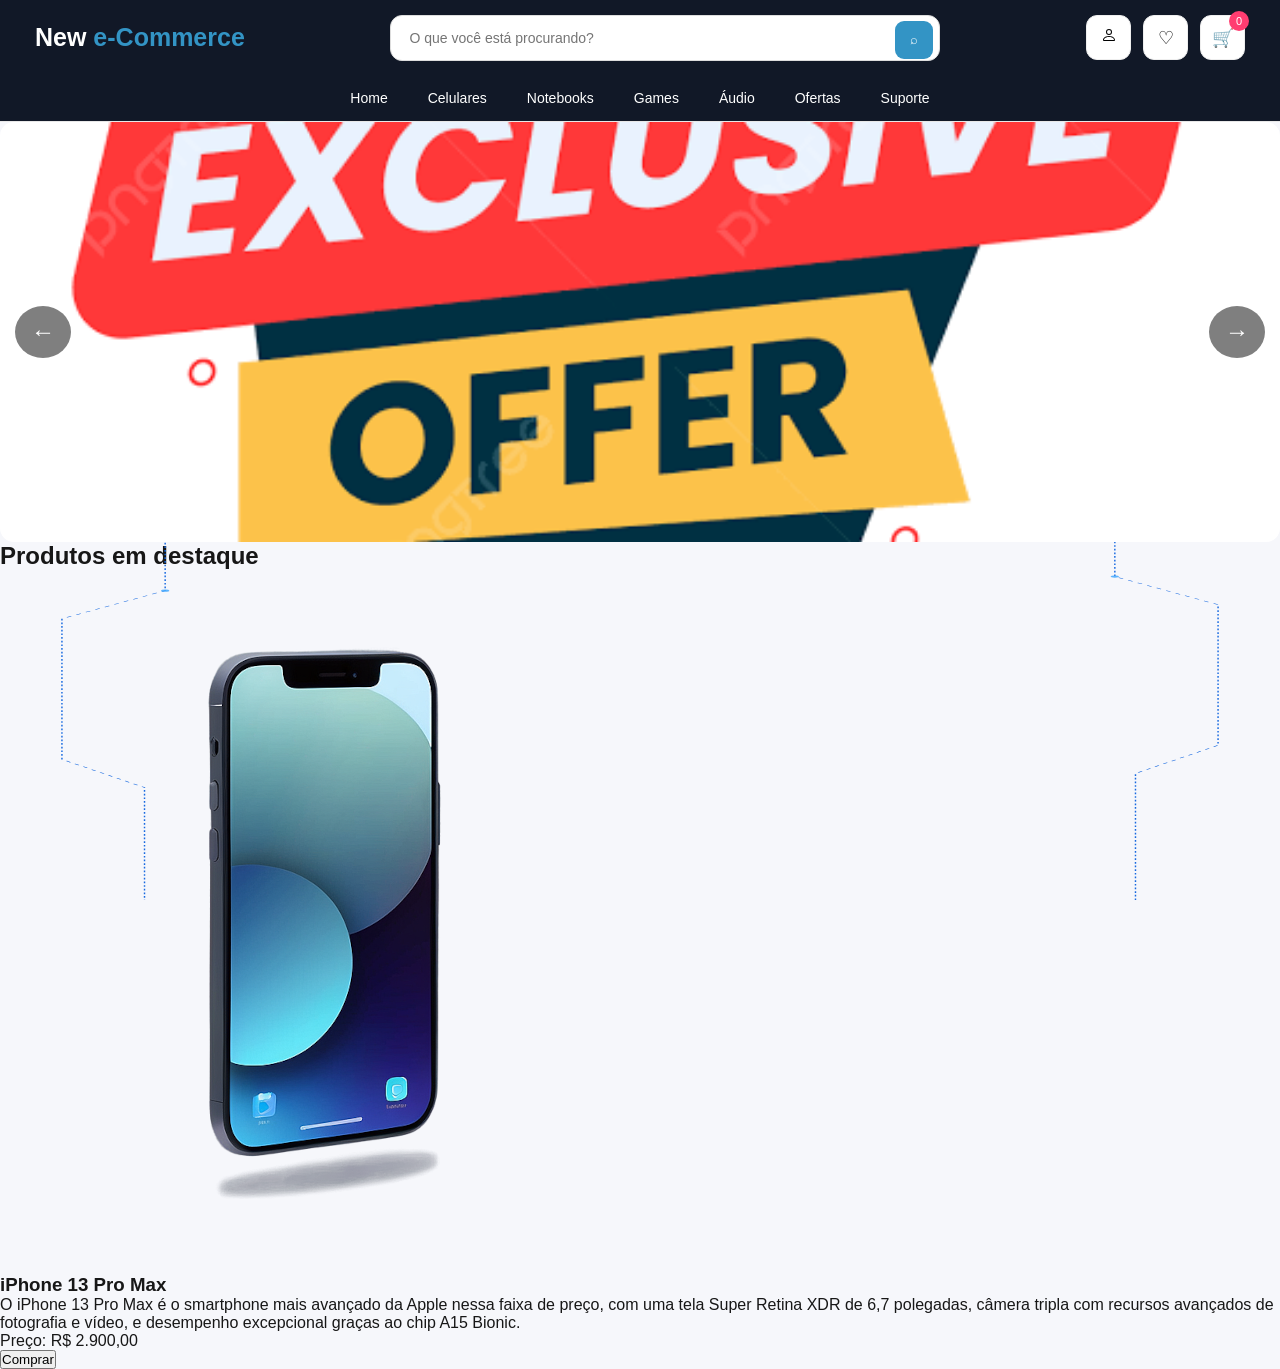
==== index.html @ 267a93d7 "Linhas do body" ====
<!DOCTYPE html>
<html lang="pt-BR">

<head>
    <meta charset="UTF-8">
    <meta name="viewport" content="width=device-width, initial-scale=1.0">
    <title>e-commerce</title>


    <link rel="stylesheet" href="css/navbar.css">

    <link rel="stylesheet" href="css/carrossel.css">

    <link rel="stylesheet" href="css/body.css">


    <!-- Favicon será adicionado aqui futuramente -->
</head>
  
  <!---->
<body data-theme="blue">
    <div class="trace-layer" aria-hidden="true">
        <svg viewBox="0 0 1240 3200" preserveAspectRatio="none">
            <path class="trace-path" d="M 60 0 L 60 420 L 140 500 L 140 900 L 40 980
            L 40 1500 L 160 1600 L 160 2100 L 60 2200 L 60 2700 L 140 2800 L 140 3200">
            </path>
            <path class="trace-path" d="M 1180 0 L 1180 300 L 1100 300 L 1100 850 L 1200 940
            L 1200 1450 L 1080 1550 L 1080 2050 L 1180 2150 L 1180 2650 L 1100 2750 L 1100 3200">
        </path>
        <circle class="trace-pad" cx="60" cy="420" r="4"></circle>
        <circle class="trace-pad" cx="140" cy="900" r="4"></circle>
        <circle class="trace-pad" cx="40" cy="1500" r="4"></circle>
        <circle class="trace-pad" cx="160" cy="2100" r="4"></circle>
        <circle class="trace-pad" cx="1180" cy="300" r="4"></circle>
        <circle class="trace-pad" cx="1100" cy="850" r="4"></circle>
        <circle class="trace-pad" cx="1200" cy="1450" r="4"></circle>
        <circle class="trace-pad" cx="1080" cy="2050" r="4"></circle>
        </svg>
    </div>
    <!--Cabeçalho-->
    <header>
        <div class="header">
            <!-- Logo -->
            <div class="logo">
                New <span>e-Commerce</span>
            </div>

            <!-- Barra de busca -->
            <div class="search">
                <input type="text" id="searchInput" placeholder="O que você está procurando?">
                <button id="btnSearch" onclick="searchProducts()">⌕</button>
            </div>

            <!-- Ações (Perfil, Favoritos, Carrinho) -->
            <div class="header-actions">
                <!-- Perfil -->
                <button class="icon-btn" id="btnAccount" onclick="openAccount()" title="My account">
                    <svg xmlns="http://www.w3.org/2000/svg" width="16" height="16" fill="currentColor"
                        class="bi bi-person" viewBox="0 0 16 16">
                        <path
                            d="M8 8a3 3 0 1 0 0-6 3 3 0 0 0 0 6m2-3a2 2 0 1 1-4 0 2 2 0 0 1 4 0m4 8c0 1-1 1-1 1H3s-1 0-1-1 1-4 6-4 6 3 6 4m-1-.004c-.001-.246-.154-.986-.832-1.664C11.516 10.68 10.289 10 8 10s-3.516.68-4.168 1.332c-.678.678-.83 1.418-.832 1.664z" />
                    </svg>
                </button>

                <!-- Favoritos -->
                <button class="icon-btn" id="btnFavorites" onclick="openFavorites()" title="Favorite">♡</button>

                <!-- Carrinho -->
                <button class="icon-btn" id="btnCart" onclick="openCart()" title="Cart">
                    🛒 <span class="cart-count" id="cartCount">0</span>
                </button>
            </div>
        </div>

        <!-- Navegação -->
        <nav class="primary">
            <ul id="Menu">
                <li>
                    <a href="#">Home</a>
                </li>
                <li>
                    <a href="#celulares">Celulares</a>
                </li>
                <li>
                    <a href="#notebooks">Notebooks</a>
                </li>
                <li>
                    <a href="#games">Games</a>
                </li>
                <li>
                    <a href="#audio">Áudio</a>
                </li>
                <li>
                    <a href="#ofertas">Ofertas</a>
                </li>
                <li>
                    <a href="#suporte">Suporte</a>
                </li>
            </ul>
        </nav>
    </header>

    <main>
        <!-- Carrossel de imagens -->
        <section id="carousel">
            <!-- Slide 1 (Sua imagem real) -->
            <article class="slide ativo">
                <img src="img/carrosel/banner_promocao.png" alt="Banner de promoção">
            </article>

            <!-- Slide 2 (Teste Vermelho) -->
            <article class="slide">
                <div style="width: 100%; height: 450px; background-color: #ff4757; display: flex; align-items: center; justify-content: center; color: white; font-size: 24px; font-weight: bold;">
                    PRODUTO 1 (VERMELHO)
                </div>
            </article>

            <!-- Slide 3 (Teste Azul) -->
            <article class="slide">
                <div style="width: 100%; height: 450px; background-color: #1e90ff; display: flex; align-items: center; justify-content: center; color: white; font-size: 24px; font-weight: bold;">
                    PRODUTO 2 (AZUL)
                </div>
            </article>

            <!-- Slide 4 (Teste Verde) -->
            <article class="slide">
                <div style="width: 100%; height: 450px; background-color: #2ed573; display: flex; align-items: center; justify-content: center; color: white; font-size: 24px; font-weight: bold;">
                    PRODUTO 3 (VERDE)
                </div>
            </article>

            <!-- Slide 5 (Teste Amarelo) -->
            <article class="slide">
                <div style="width: 100%; height: 450px; background-color: #ffa502; display: flex; align-items: center; justify-content: center; color: white; font-size: 24px; font-weight: bold;">
                    PRODUTO 4 (AMARELO)
                </div>
            </article>

            <!-- Slide 6 (Teste Roxo) -->
            <article class="slide">
                <div style="width: 100%; height: 450px; background-color: #3742fa; display: flex; align-items: center; justify-content: center; color: white; font-size: 24px; font-weight: bold;">
                    PRODUTO 5 (ROXO)
                </div>
            </article>

            <!-- Botões de navegação com IDs em inglês conforme o seu CSS -->
            <button id="btn-before">&#8592;</button>
            <button id="btn-after">&#8594;</button>
        </section>

        <!-- Seção de produtos em destaque -->
        <section>
            <h2>Produtos em destaque</h2>

            <article>
                <img src="img/iphone-13-max/iphone-13-pro-max-1920x700.png" alt="Imagem do iPhone 13 Pro Max">

                <h3>iPhone 13 Pro Max</h3>

                <p>O iPhone 13 Pro Max é o smartphone mais avançado da Apple nessa faixa de preço, com uma tela Super
                    Retina XDR de 6,7 polegadas, câmera tripla com recursos avançados de fotografia e vídeo, e
                    desempenho excepcional graças ao chip A15 Bionic.</p>

                <p>Preço: R$ 2.900,00</p>

                <button>Comprar</button>
            </article>
        </section>
    </main>

    <footer>
        <!-- Rodapé da página -->
    </footer>

    <!-- Conexão com o arquivo JavaScript -->
    <script src="js/carrossel.js"></script>
</body>

</html>
---- css/navbar.css ----
*{
    margin: 0;
    padding: 0;
    box-sizing: border-box;
    font-family: Arial, Helvetica, sans-serif;
}

body{
    background: #f6f7fb;
    color: #171717;
}

/* Header */

header{
    background: #111827;
    color: #ffffff;
    border-bottom: 1px solid #e8e8e8;
    position: sticky;
    top: 0;
    z-index: 1000;
}

/* Header Styles */

.header{
    max-width: 1250px;
    margin: auto;
    height: 75px;
    display: flex;
    align-items: center;
    justify-content: space-between;
    gap: 30px;
    padding: 0 20px;
}

.logo{
    font-size: 25px;
    font-weight: 800;
    color: white;
}

.logo span{
    color: #3394c5;
}

.search{
    flex: 1;
    max-width: 550px;
    position: relative;
}

.search input{
    width: 100%;
    padding: 14px 50px 14px 18px;
    border: 1px solid #ddd;
    border-radius: 12px;
    outline: none;
    font-size: 14px;
    transition: .3s;
}

.search input:focus{
    border-color: #3394c5;
    box-shadow: 0 0 0 3px rgba(108,53,255,.1);
}

.search button{
    position: absolute;
    right: 7px;
    top: 6px;
    border: none;
    background: #3394c5;
    color: white;
    width: 38px;
    height: 38px;
    border-radius: 9px;
    cursor: pointer;
    }

.header-actions{
    display: flex;
    gap: 12px;
}

.icon-btn{
    width: 45px;
    height: 45px;
    border: 1px solid #eeeeee;
    background: white;
    border-radius: 11px;
    cursor: pointer;
    font-size: 18px;
    position: relative;
    transition: .2s;
}

.icon-btn:hover{
    background: #f2efff;
}

.cart-count{
    position: absolute;
    top: -5px;
    right: -5px;
    background: #ff3d71;
    color: white;
    font-size: 11px;
    width: 20px;
    height: 20px;
    border-radius: 50%;
    display: flex;
    align-items: center;
    justify-content: center;

}

/* Navbar Styles */

.nav{
    background: #1f2937;
}


nav ul {
    max-width: 1300px;
    margin: auto;
    display: flex;
    justify-content: center;
    list-style: none;
    gap: 40px;
    padding: 14px;
}

li{
    display: list-item;
    unicode-bidi: isolate;
}

nav a{
    color: white;
    text-decoration: none;
    font-size: 14px;
    transition: 0.3s;
}
---- css/carrossel.css ----
/* Parte 1: O tamanho do espaço na tela */
#carousel {
  width: 100%;
  height: clamp(260px, 38vw, 420px);
  position: relative;
  overflow: hidden; /* Ajuste: impede que imagens/elementos passem do tamanho */
  border-radius: 14px;
}

/* Parte 2: A regra para esconder todos os slides */
.slide {
  display: none;
  width: 100%;  /* Ajuste: faz o slide ocupar toda a largura do carrossel */
  height: 100%; /* Ajuste: faz o slide ocupar toda a altura de 450px */
  
}

/* Parte 3: A regra para mostrar só o slide com a classe ativo */
.slide.ativo {
  display: block;
}

/* Parte 4: O tamanho e ajuste da imagem */
.slide img {
  width: 100%;
  height: 100%;
  object-fit: cover;
}

/* 1 definicoes dos botoes */
#btn-before, 
#btn-after {
  position: absolute;
  top: 50%;
  transform: translateY(-50%);
  background-color: rgba(0, 0, 0, 0.5);
  color: white;
  border: none;
  font-size: 24px;
  padding: 12px 16px;
  cursor: pointer;
  border-radius: 50%;
  z-index: 10;
}

#btn-before {
  left: 15px; /* parte esquerda da tela */
}

#btn-after {
  right: 15px; /* parte direita da tela */
}
---- css/body.css ----
body[data-theme="blue"] {
    --bg: #EEF5FF;
    --bg-grid: #D3E2F7;
    --panel: #FFFFFF;
    --ink: #10233D;
    --ink-soft: #60728A;
    --green: #1769E0;
    --green-bright: #36A3FF;
    --amber: #FF7A1E;
    --line: #C8D7EA;
}

.trace-layer{
    position: fixed;
    inset: 0;
    pointer-events: none;
    z-index: 0;
    opacity: .55s;
}

.trace-layer svg{
    width: 100%;
    height: 100%;
}

@media (prefers-reduced-motion: reduce) {
    .trace-path {
        animation: none !important;
    }
}

.trace-path {
    animation: dash 22s linear infinite;
}

.trace-path {
    fill: none;
    stroke: var(--green);
    stroke-width: 1.4;
    stroke-dasharray: 6 7;
}

.trace-pad {
   fill: var(--green-bright);
   opacity: .8;
}
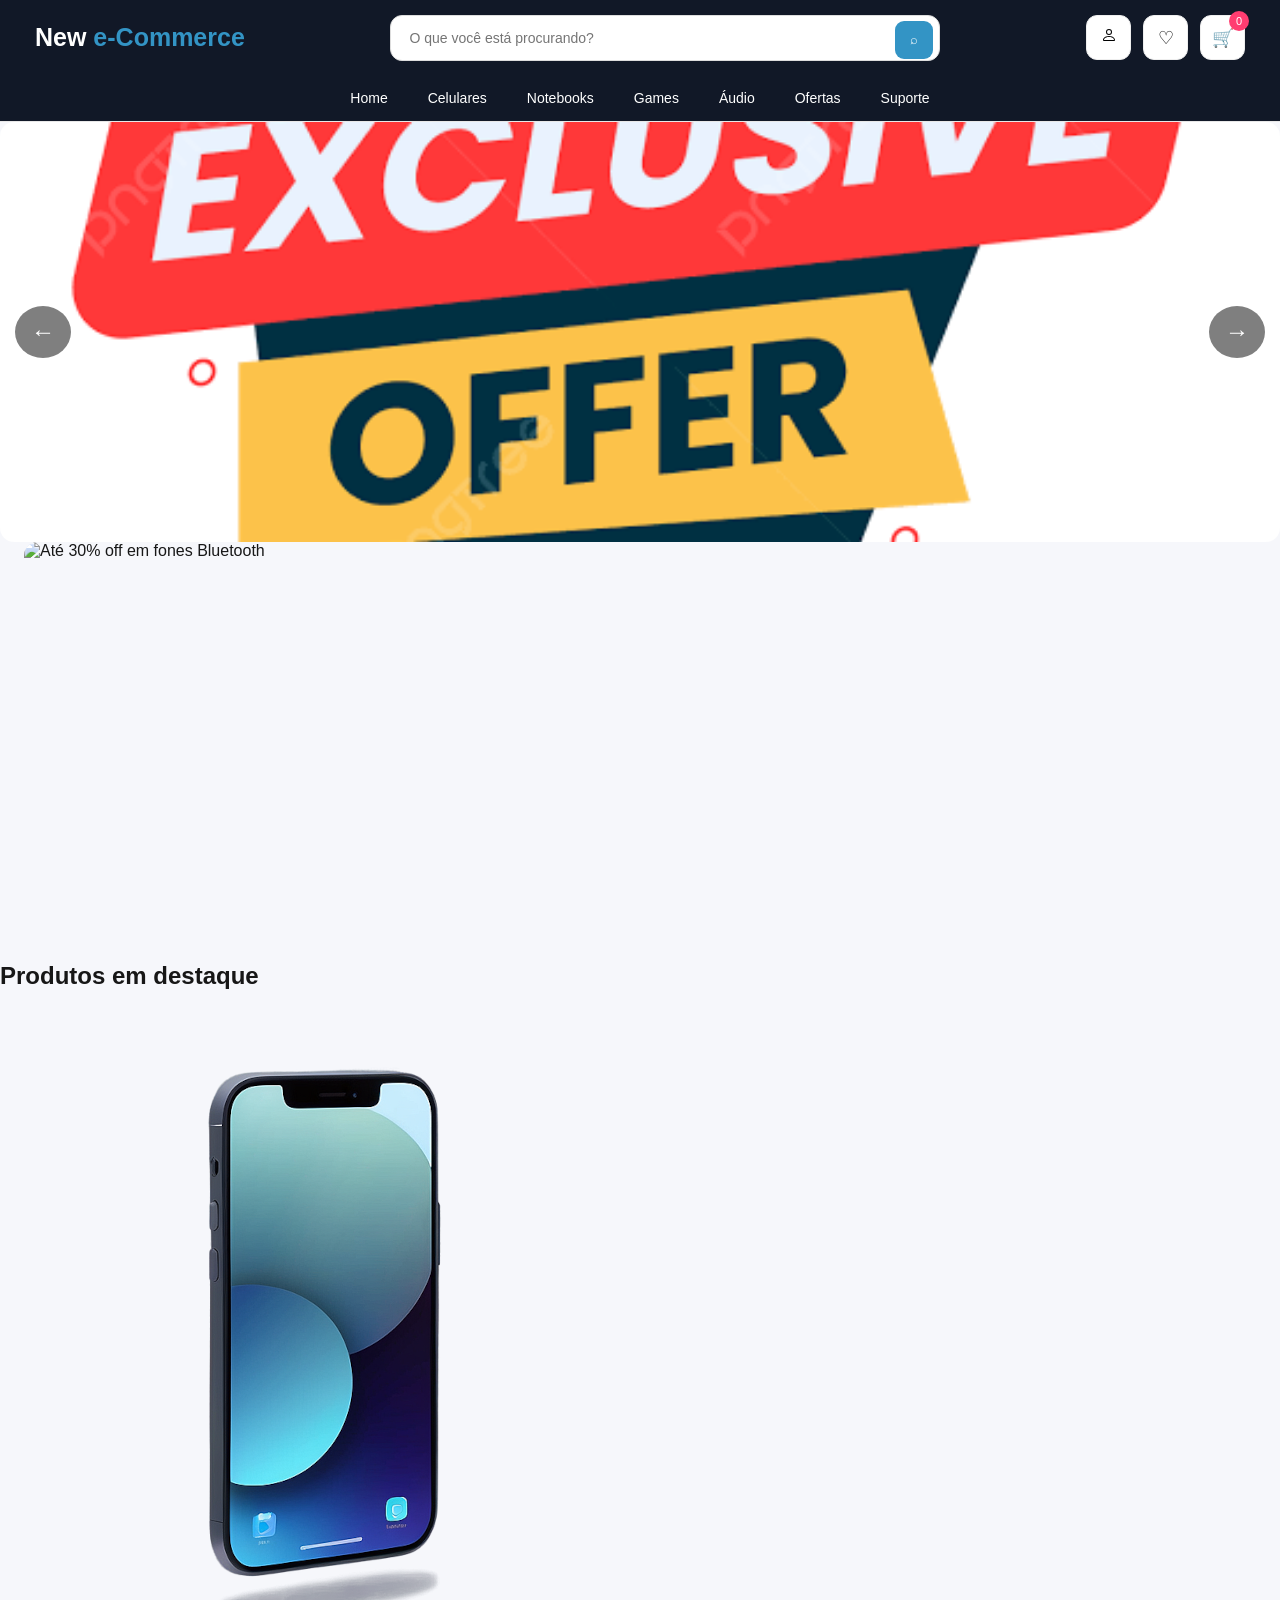
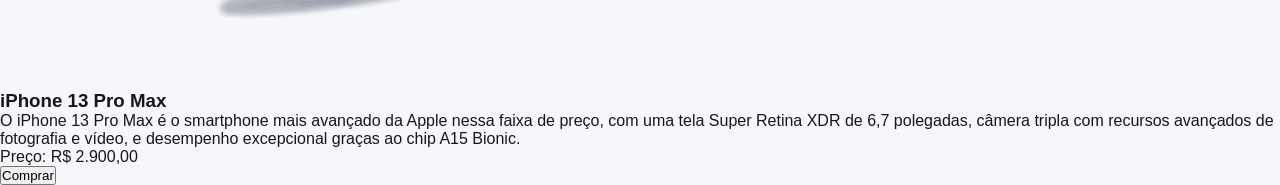
==== commit 2d7823e3: "banner" ====
--- a/index.html
+++ b/index.html
@@ -11,32 +11,14 @@
 
     <link rel="stylesheet" href="css/carrossel.css">
 
-    <link rel="stylesheet" href="css/body.css">
+    <link rel="stylesheet" href="css/banner.css">
 
 
     <!-- Favicon será adicionado aqui futuramente -->
 </head>
   
   <!---->
-<body data-theme="blue">
-    <div class="trace-layer" aria-hidden="true">
-        <svg viewBox="0 0 1240 3200" preserveAspectRatio="none">
-            <path class="trace-path" d="M 60 0 L 60 420 L 140 500 L 140 900 L 40 980
-            L 40 1500 L 160 1600 L 160 2100 L 60 2200 L 60 2700 L 140 2800 L 140 3200">
-            </path>
-            <path class="trace-path" d="M 1180 0 L 1180 300 L 1100 300 L 1100 850 L 1200 940
-            L 1200 1450 L 1080 1550 L 1080 2050 L 1180 2150 L 1180 2650 L 1100 2750 L 1100 3200">
-        </path>
-        <circle class="trace-pad" cx="60" cy="420" r="4"></circle>
-        <circle class="trace-pad" cx="140" cy="900" r="4"></circle>
-        <circle class="trace-pad" cx="40" cy="1500" r="4"></circle>
-        <circle class="trace-pad" cx="160" cy="2100" r="4"></circle>
-        <circle class="trace-pad" cx="1180" cy="300" r="4"></circle>
-        <circle class="trace-pad" cx="1100" cy="850" r="4"></circle>
-        <circle class="trace-pad" cx="1200" cy="1450" r="4"></circle>
-        <circle class="trace-pad" cx="1080" cy="2050" r="4"></circle>
-        </svg>
-    </div>
+<body>
     <!--Cabeçalho-->
     <header>
         <div class="header">
@@ -148,6 +130,20 @@
             <button id="btn-after">&#8594;</button>
         </section>
 
+        <!--Banners de equipamentos-->
+
+        <section class="banner-section wrap">
+            <div class="banner" id="banner" role="region" aria-roledescription="Banner de equipamentos" aria-label="Banners de 
+            Ofertas em equipamentos eletrônicos">
+                <div class="banner-track" id="banner-track" style="transform: translateX(0%);">
+                    <div class="banner-slide">
+                        <img src="https://images.unsplash.com/photo-1505740420928-5e560c06d30e?auto=format&fit=crop&w=1600&q=85"
+                         alt="Até 30% off em fones Bluetooth" loading="lazy">
+                    </div>
+                </div>
+            </div>
+        </section>
+
         <!-- Seção de produtos em destaque -->
         <section>
             <h2>Produtos em destaque</h2>
--- a/css/banner.css
+++ b/css/banner.css
@@ -0,0 +1,40 @@
+.banner-seletion{
+    padding: 6px 0 8px;
+}
+
+.wrap{
+    max-width: var(--maxw);
+    margin: 0 auto;
+    padding: 0 24px;
+}
+
+.banner{
+    position: relative;
+    overflow: hidden;
+    border-radius: 14px;
+    height: clamp(260px, 38vw, 420px);
+    background: black var(--ink);
+}
+
+.banner-track{
+    display: flex;
+    height: 100%;
+    transition: transform .55s cubic-bezier(.65, 0, .35, 1);
+}
+
+.banner-slide{
+    position: relative;
+    flex: 0 0 100%;
+    height: 100%;
+}
+
+.banner-slide img{
+    width: 100%;
+    height: 100%;
+    object-fit: cover;
+}
+
+img{
+    max-width: 100%;
+    display: block;
+}
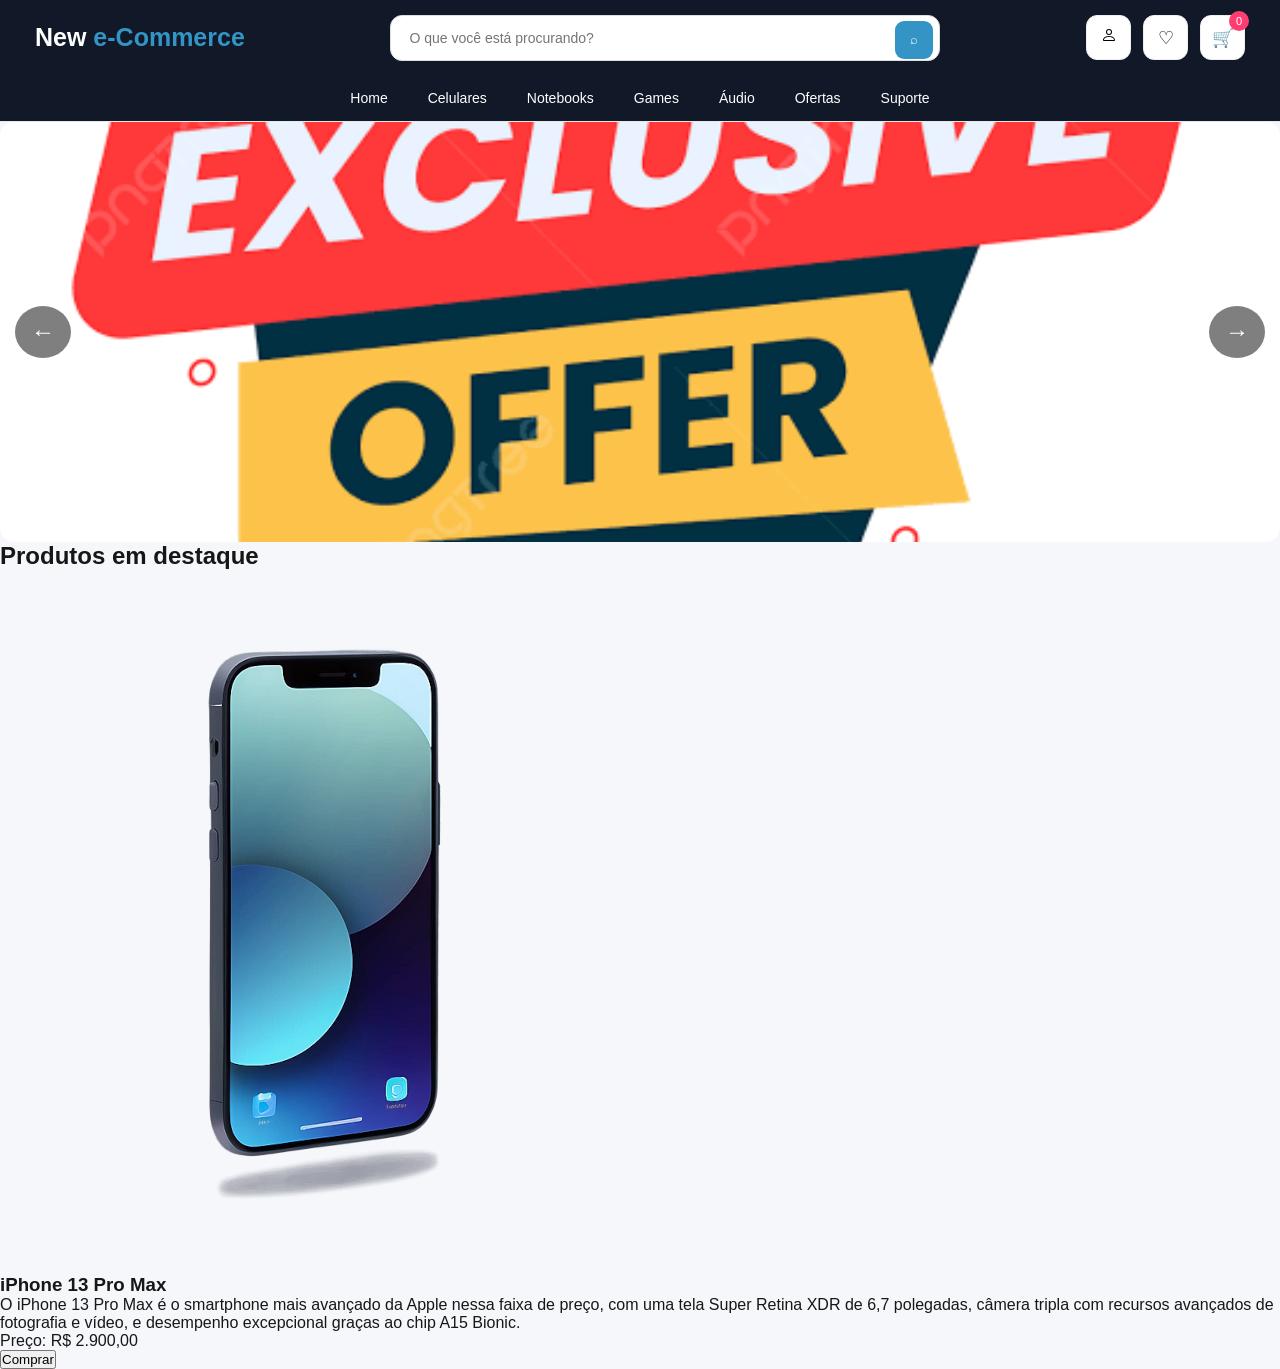
==== commit c2169215: "foto banner" ====
--- a/index.html
+++ b/index.html
@@ -130,20 +130,6 @@
             <button id="btn-after">&#8594;</button>
         </section>
 
-        <!--Banners de equipamentos-->
-
-        <section class="banner-section wrap">
-            <div class="banner" id="banner" role="region" aria-roledescription="Banner de equipamentos" aria-label="Banners de 
-            Ofertas em equipamentos eletrônicos">
-                <div class="banner-track" id="banner-track" style="transform: translateX(0%);">
-                    <div class="banner-slide">
-                        <img src="https://images.unsplash.com/photo-1505740420928-5e560c06d30e?auto=format&fit=crop&w=1600&q=85"
-                         alt="Até 30% off em fones Bluetooth" loading="lazy">
-                    </div>
-                </div>
-            </div>
-        </section>
-
         <!-- Seção de produtos em destaque -->
         <section>
             <h2>Produtos em destaque</h2>
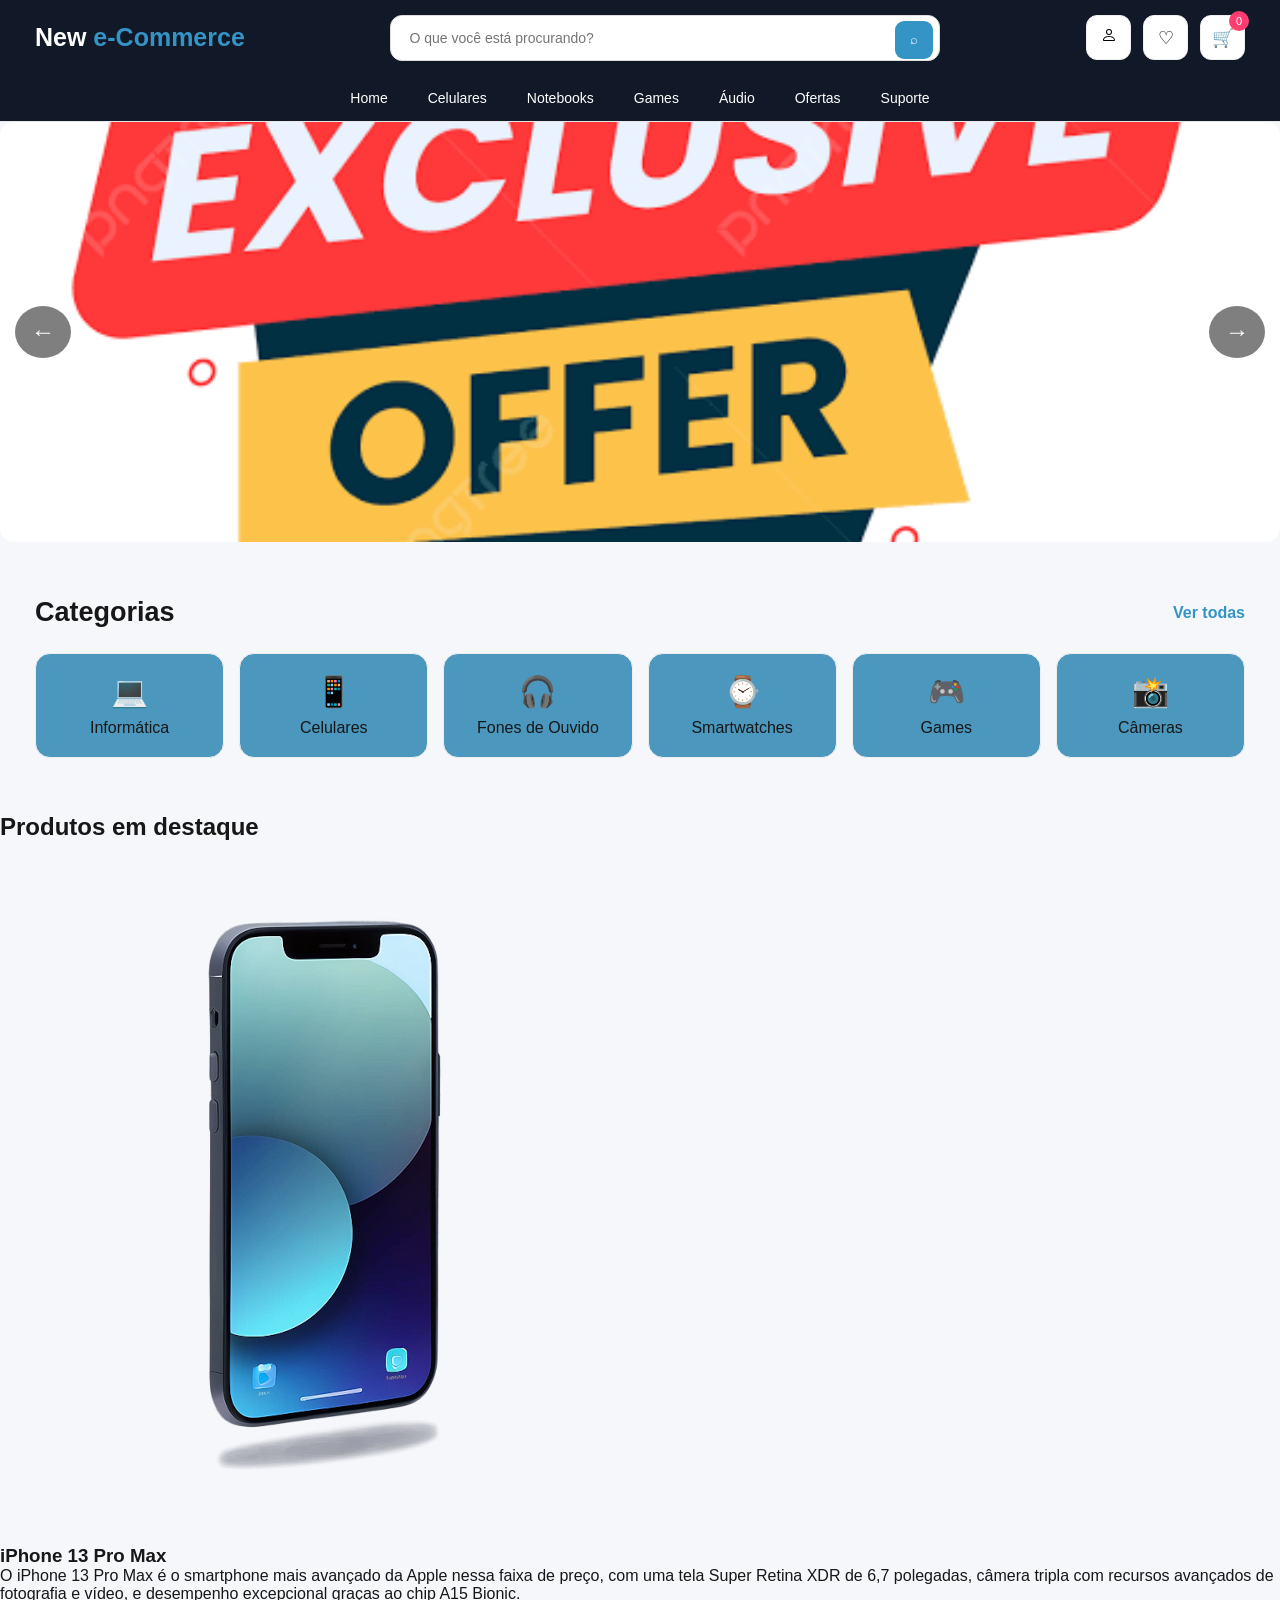
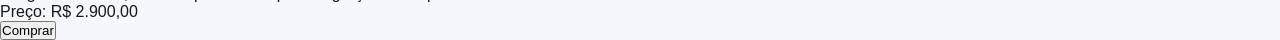
==== commit b34d24da: "Categorias" ====
--- a/index.html
+++ b/index.html
@@ -11,7 +11,7 @@
 
     <link rel="stylesheet" href="css/carrossel.css">
 
-    <link rel="stylesheet" href="css/banner.css">
+    <link rel="stylesheet" href="css/categorias.css">
 
 
     <!-- Favicon será adicionado aqui futuramente -->
@@ -130,6 +130,41 @@
             <button id="btn-after">&#8594;</button>
         </section>
 
+        <!-- Categoria de produtos -->
+
+        <section class="section">
+            <div class="section-header">
+                <h2>Categorias</h2>
+                <a href="#">Ver todas</a>
+            </div>
+            <div class="categories">
+                <div class="category">
+                    <div class="category-icon">💻</div>
+                    <span>Informática</span>
+                </div>
+                <div class="category">
+                    <div class="category-icon">📱</div>
+                    <span>Celulares</span>
+                </div>
+                <div class="category">
+                    <div class="category-icon">🎧</div>
+                    <span>Fones de Ouvido</span>
+                </div>
+                <div class="category">
+                    <div class="category-icon">⌚</div>
+                    <span>Smartwatches</span>
+                </div>
+                <div class="category">
+                    <div class="category-icon">🎮</div>
+                    <span>Games</span>
+                </div>
+                <div class="category">
+                    <div class="category-icon">📸</div>
+                    <span>Câmeras</span>
+                </div>
+            </div>
+        </section>
+
         <!-- Seção de produtos em destaque -->
         <section>
             <h2>Produtos em destaque</h2>
--- a/css/categorias.css
+++ b/css/categorias.css
@@ -0,0 +1,57 @@
+/* Categorias */
+.section{
+    max-width: 1250px;
+    margin: 55px auto;
+    padding: 0 20px;
+}
+
+.section-header{
+    display: flex;
+    justify-content: space-between;
+    align-items: center;
+    margin-bottom: 25px;
+}
+
+.section-header h2{
+    font-size: 27px;
+}
+
+.section-header a{
+    color: #3394c5;
+    font-weight: bold;
+    text-decoration: none;
+}
+
+/* Categorias-Icones */
+
+@media (max-width: 1000px){
+    .categories{
+        grid-template-columns: repeat(3, 1fr);
+    }
+}
+
+.categories{
+    display: grid;
+    grid-template-columns: repeat(6, 1fr);
+    gap: 15px;
+}
+
+.category{
+    background: #4b97bd;
+    border-radius: 15px;
+    padding: 20px 10px;
+    text-align: center;
+    border: 1px solid #eee;
+    cursor: pointer;
+    transition: .3s;
+}
+
+.category-icon{
+    font-size: 30px;
+    margin-bottom: 10px;
+}
+
+.category-span{
+    font-size: 13px;
+    font-weight: bold;
+}
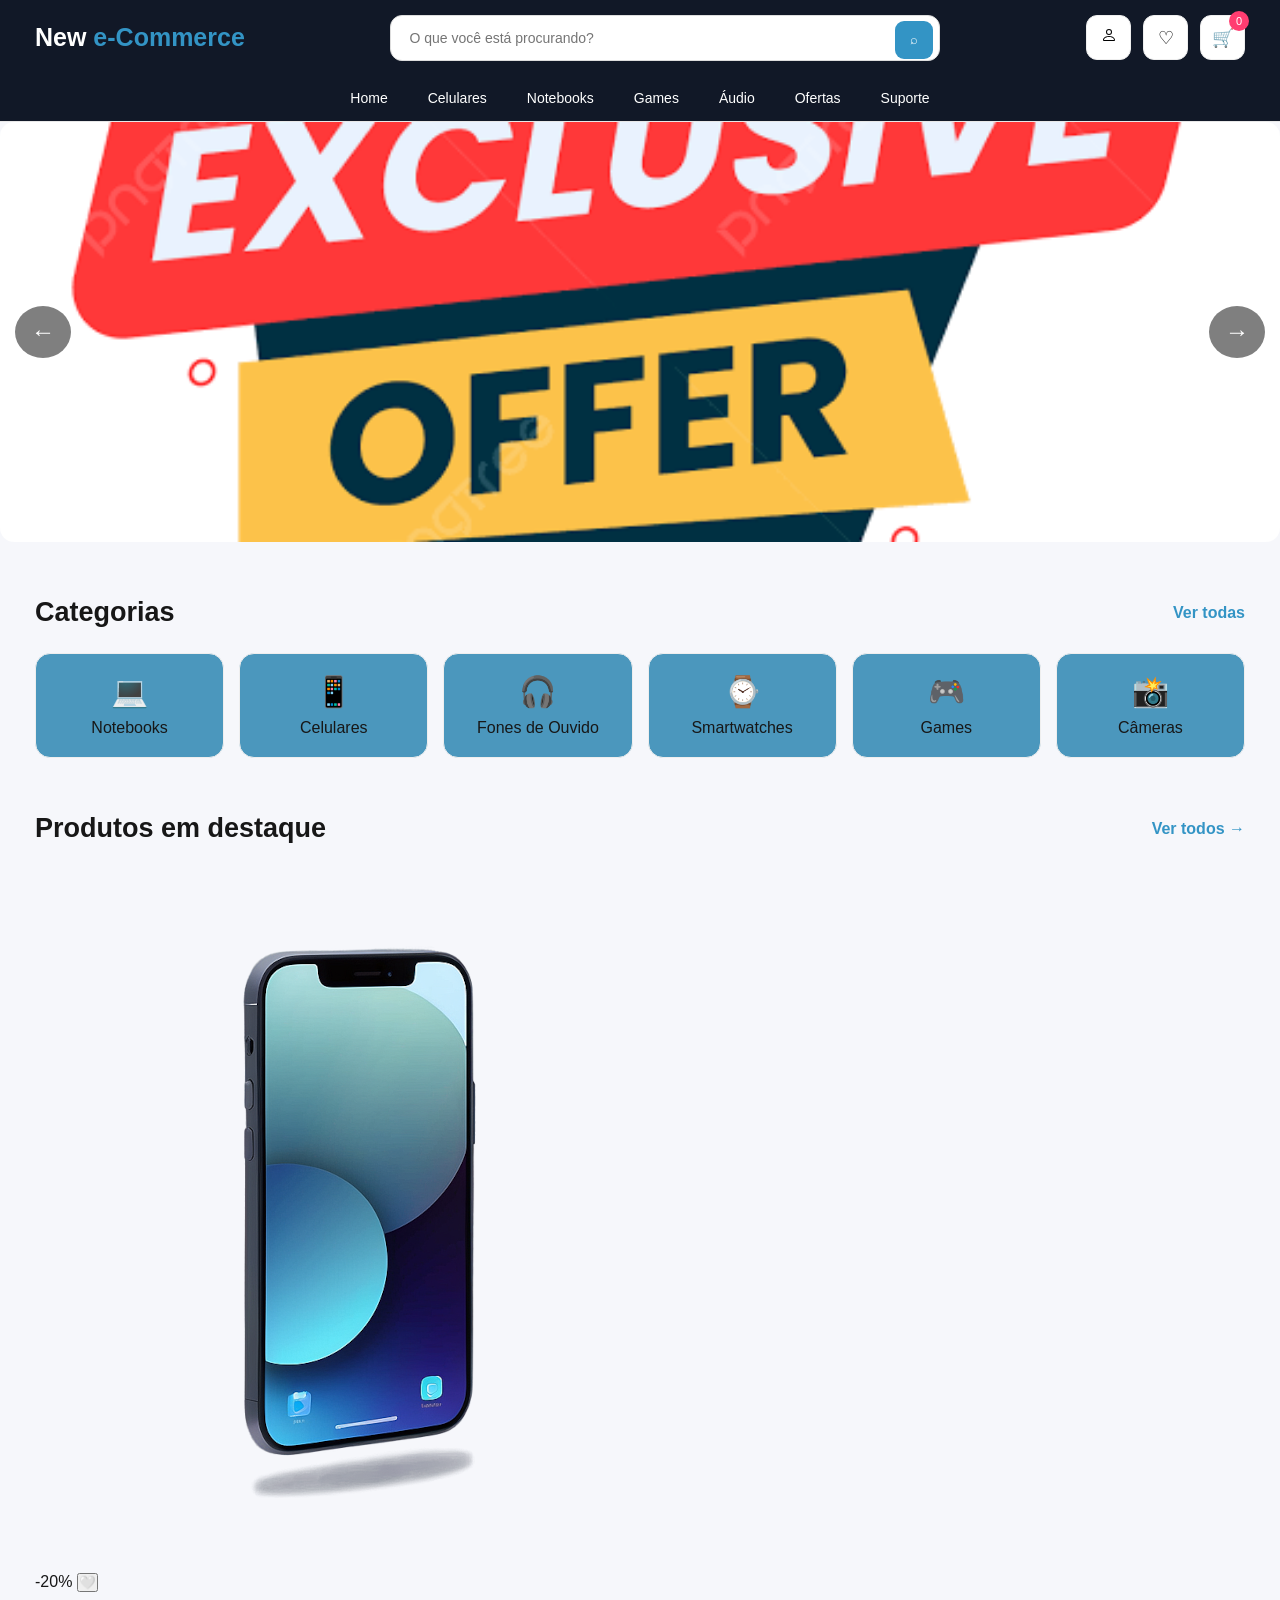
==== commit 4094ed8d: "Produtos" ====
--- a/index.html
+++ b/index.html
@@ -12,6 +12,8 @@
     <link rel="stylesheet" href="css/carrossel.css">
 
     <link rel="stylesheet" href="css/categorias.css">
+
+    <link rel="stylesheet" href="css/produtos.css">
 
 
     <!-- Favicon será adicionado aqui futuramente -->
@@ -140,7 +142,7 @@
             <div class="categories">
                 <div class="category">
                     <div class="category-icon">💻</div>
-                    <span>Informática</span>
+                    <span>Notebooks</span>
                 </div>
                 <div class="category">
                     <div class="category-icon">📱</div>
@@ -166,22 +168,23 @@
         </section>
 
         <!-- Seção de produtos em destaque -->
-        <section>
-            <h2>Produtos em destaque</h2>
+        <section class="section" id="productsSection">
+            <div class="section-header">
+                <div>
+                    <h2>Produtos em destaque</h2>
+                </div>
+                <a href="#">Ver todos →</a>
+            </div>
 
-            <article>
-                <img src="img/iphone-13-max/iphone-13-pro-max-1920x700.png" alt="Imagem do iPhone 13 Pro Max">
-
-                <h3>iPhone 13 Pro Max</h3>
-
-                <p>O iPhone 13 Pro Max é o smartphone mais avançado da Apple nessa faixa de preço, com uma tela Super
-                    Retina XDR de 6,7 polegadas, câmera tripla com recursos avançados de fotografia e vídeo, e
-                    desempenho excepcional graças ao chip A15 Bionic.</p>
-
-                <p>Preço: R$ 2.900,00</p>
-
-                <button>Comprar</button>
-            </article>
+            <div class="products" id="products">
+                <div class="products" data-name="Iphone 13 Pro Max">
+                    <div class="products-image">
+                        <img src="./img/iphone-13-max/iphone-13-pro-max-1920x700.png">
+                        <span class="discount">-20%</span>
+                        <button class="favorite-btn">🤍</button>
+                    </div>
+                </div>
+            </div>
         </section>
     </main>
 
--- a/css/produtos.css
+++ b/css/produtos.css
@@ -0,0 +1,38 @@
+.section{
+    max-width: 1250px;
+    margin: 55px auto;
+    padding: 0 20px;
+}
+
+.section-header{
+    display: flex;
+    justify-content: space-between;
+    align-items: center;
+    margin-bottom: 25px;
+}
+
+.section-header h2{
+    font-size: 27px;
+}
+
+.section-header a{
+    color: #3394c5;
+    font-weight: bold;
+    text-decoration: none;
+}
+
+/* Produtos */
+
+@media (max-width: 1000px) {
+    .products {
+        grid-template-columns: repeat(3, 1fr);
+    }
+}
+
+.products{
+    display: grid;
+    grid-template-columns: repeat(4, 1fr);
+    gap: 15px;
+}
+
+
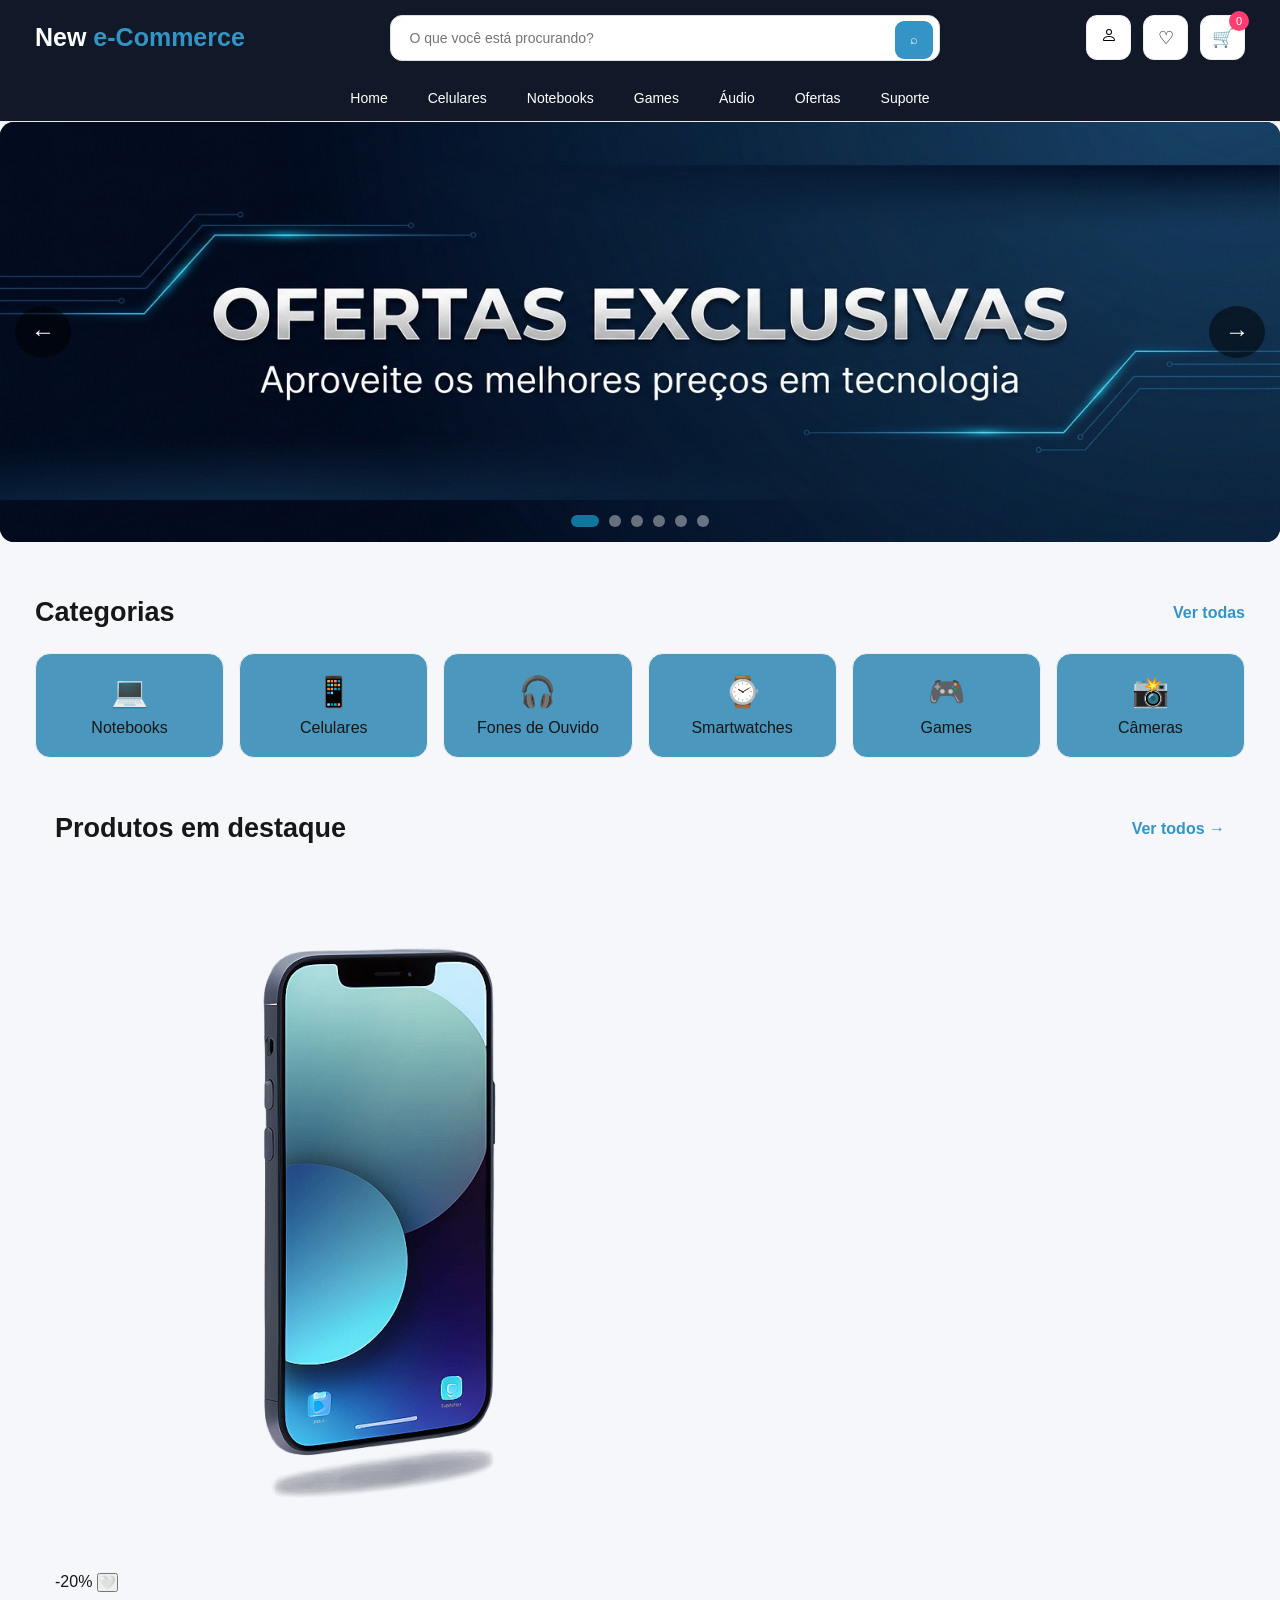
==== commit 9c477332: "finalização carrossel" ====
--- a/index.html
+++ b/index.html
@@ -6,20 +6,14 @@
     <meta name="viewport" content="width=device-width, initial-scale=1.0">
     <title>e-commerce</title>
 
-
     <link rel="stylesheet" href="css/navbar.css">
-
     <link rel="stylesheet" href="css/carrossel.css">
-
     <link rel="stylesheet" href="css/categorias.css">
-
     <link rel="stylesheet" href="css/produtos.css">
-
 
     <!-- Favicon será adicionado aqui futuramente -->
 </head>
-  
-  <!---->
+
 <body>
     <!--Cabeçalho-->
     <header>
@@ -59,27 +53,13 @@
         <!-- Navegação -->
         <nav class="primary">
             <ul id="Menu">
-                <li>
-                    <a href="#">Home</a>
-                </li>
-                <li>
-                    <a href="#celulares">Celulares</a>
-                </li>
-                <li>
-                    <a href="#notebooks">Notebooks</a>
-                </li>
-                <li>
-                    <a href="#games">Games</a>
-                </li>
-                <li>
-                    <a href="#audio">Áudio</a>
-                </li>
-                <li>
-                    <a href="#ofertas">Ofertas</a>
-                </li>
-                <li>
-                    <a href="#suporte">Suporte</a>
-                </li>
+                <li><a href="#">Home</a></li>
+                <li><a href="#celulares">Celulares</a></li>
+                <li><a href="#notebooks">Notebooks</a></li>
+                <li><a href="#games">Games</a></li>
+                <li><a href="#audio">Áudio</a></li>
+                <li><a href="#ofertas">Ofertas</a></li>
+                <li><a href="#suporte">Suporte</a></li>
             </ul>
         </nav>
     </header>
@@ -87,51 +67,53 @@
     <main>
         <!-- Carrossel de imagens -->
         <section id="carousel">
-            <!-- Slide 1 (Sua imagem real) -->
+            <!-- Slide 1 -->
             <article class="slide ativo">
-                <img src="img/carrosel/banner_promocao.png" alt="Banner de promoção">
+                <a href="#" class="slide-link">
+                    <img src="img/carrosel/banner_exclusivo.png" alt="Banner Exclusivo">
+                </a>
             </article>
 
-            <!-- Slide 2 (Teste Vermelho) -->
+            <!-- Slide 2 -->
             <article class="slide">
-                <div style="width: 100%; height: 450px; background-color: #ff4757; display: flex; align-items: center; justify-content: center; color: white; font-size: 24px; font-weight: bold;">
-                    PRODUTO 1 (VERMELHO)
-                </div>
+                <a href="#" class="slide-link">
+                    <img src="img/carrosel/Caixa_de_som.png" alt="Caixa de som">
+                </a>
             </article>
 
-            <!-- Slide 3 (Teste Azul) -->
+            <!-- Slide 3 -->
             <article class="slide">
-                <div style="width: 100%; height: 450px; background-color: #1e90ff; display: flex; align-items: center; justify-content: center; color: white; font-size: 24px; font-weight: bold;">
-                    PRODUTO 2 (AZUL)
-                </div>
+                <a href="#" class="slide-link">
+                    <img src="img/carrosel/Fone_Bluetooth.png" alt="Fone Bluetooth">
+                </a>
             </article>
 
-            <!-- Slide 4 (Teste Verde) -->
+            <!-- Slide 4 -->
             <article class="slide">
-                <div style="width: 100%; height: 450px; background-color: #2ed573; display: flex; align-items: center; justify-content: center; color: white; font-size: 24px; font-weight: bold;">
-                    PRODUTO 3 (VERDE)
-                </div>
+                <a href="#" class="slide-link">
+                    <img src="img/carrosel/Smartwatch.png" alt="Smartwatch">
+                </a>
             </article>
 
-            <!-- Slide 5 (Teste Amarelo) -->
+            <!-- Slide 5 -->
             <article class="slide">
-                <div style="width: 100%; height: 450px; background-color: #ffa502; display: flex; align-items: center; justify-content: center; color: white; font-size: 24px; font-weight: bold;">
-                    PRODUTO 4 (AMARELO)
-                </div>
+                <a href="#" class="slide-link">
+                    <img src="img/carrosel/Teclado_mecânico.png" alt="Teclado Mecânico">
+                </a>
             </article>
 
-            <!-- Slide 6 (Teste Roxo) -->
+            <!-- Slide 6 -->
             <article class="slide">
-                <div style="width: 100%; height: 450px; background-color: #3742fa; display: flex; align-items: center; justify-content: center; color: white; font-size: 24px; font-weight: bold;">
-                    PRODUTO 5 (ROXO)
-                </div>
+                <a href="#" class="slide-link">
+                    <img src="img/carrosel/ps5.png" alt="PlayStation 5">
+                </a>
             </article>
 
-            <!-- Botões de navegação com IDs em inglês conforme o seu CSS -->
+            <!-- Botões de navegação lateral -->
             <button id="btn-before">&#8592;</button>
             <button id="btn-after">&#8594;</button>
         </section>
-
+    
         <!-- Categoria de produtos -->
 
         <section class="section">
@@ -165,7 +147,6 @@
                     <span>Câmeras</span>
                 </div>
             </div>
-        </section>
 
         <!-- Seção de produtos em destaque -->
         <section class="section" id="productsSection">
@@ -179,7 +160,8 @@
             <div class="products" id="products">
                 <div class="products" data-name="Iphone 13 Pro Max">
                     <div class="products-image">
-                        <img src="./img/iphone-13-max/iphone-13-pro-max-1920x700.png">
+                        <!-- Imagem do iPhone corrigida para a raiz -->
+                        <img src="img/iphone-13-max/iphone-13-pro-max-1920x700.png" alt="iPhone 13 Pro Max">
                         <span class="discount">-20%</span>
                         <button class="favorite-btn">🤍</button>
                     </div>
@@ -192,7 +174,7 @@
         <!-- Rodapé da página -->
     </footer>
 
-    <!-- Conexão com o arquivo JavaScript -->
+    <!-- Script JS para o carrossel -->
     <script src="js/carrossel.js"></script>
 </body>
 
--- a/css/carrossel.css
+++ b/css/carrossel.css
@@ -3,21 +3,36 @@
   width: 100%;
   height: clamp(260px, 38vw, 420px);
   position: relative;
-  overflow: hidden; /* Ajuste: impede que imagens/elementos passem do tamanho */
+  overflow: hidden;
   border-radius: 14px;
+  background-color: #0d1117; /* Fundo escuro para o carrossel */
 }
 
-/* Parte 2: A regra para esconder todos os slides */
-.slide {
-  display: none;
-  width: 100%;  /* Ajuste: faz o slide ocupar toda a largura do carrossel */
-  height: 100%; /* Ajuste: faz o slide ocupar toda a altura de 450px */
-  
+/* Link que torna a imagem inteira clicável */
+.slide-link {
+  display: block;
+  width: 100%;
+  height: 100%;
+  cursor: pointer;
 }
 
-/* Parte 3: A regra para mostrar só o slide com a classe ativo */
+/* Parte 2: Todos os slides ficam sobrepostos e invisíveis */
+.slide {
+  position: absolute; /* Sobrepõe todas as imagens no mesmo lugar */
+  top: 0;
+  left: 0;
+  width: 100%;
+  height: 100%;
+  opacity: 0;
+  visibility: hidden;
+  transition: opacity 0.3s ease-in-out, visibility 0.3s ease-in-out; /* Transição rápida (0.3s) */
+}
+
+/* Parte 3: Transição do slide ativo */
 .slide.ativo {
-  display: block;
+  opacity: 1;
+  visibility: visible;
+  z-index: 2; 
 }
 
 /* Parte 4: O tamanho e ajuste da imagem */
@@ -27,7 +42,7 @@
   object-fit: cover;
 }
 
-/* 1 definicoes dos botoes */
+/* Definições dos botões de navegação */
 #btn-before, 
 #btn-after {
   position: absolute;
@@ -41,12 +56,50 @@
   cursor: pointer;
   border-radius: 50%;
   z-index: 10;
+  transition: background-color 0.3s ease;
+}
+
+#btn-before:hover,
+#btn-after:hover {
+  background-color: rgba(0, 0, 0, 0.8);
 }
 
 #btn-before {
-  left: 15px; /* parte esquerda da tela */
+  left: 15px;
 }
 
 #btn-after {
-  right: 15px; /* parte direita da tela */
+  right: 15px;
+}
+
+/* Container das bolinhas */
+.indicadores {
+  position: absolute;
+  bottom: 15px;
+  left: 50%;
+  transform: translateX(-50%);
+  display: flex;
+  gap: 10px;
+  z-index: 10; 
+}
+
+/* Estilo individual da bolinha */
+.bolinha {
+  width: 12px;
+  height: 12px;
+  border-radius: 50%;
+  background-color: rgba(255, 255, 255, 0.4);
+  cursor: pointer;
+  transition: all 0.3s ease;
+}
+
+.bolinha:hover {
+  background-color: rgba(255, 255, 255, 0.8);
+}
+
+/* Bolinha ativa do slide visível */
+.bolinha.ativa {
+  background-color: #0f769e; /* a cor da bolinha do carrosel */
+  width: 28px;
+  border-radius: 8px;
 }
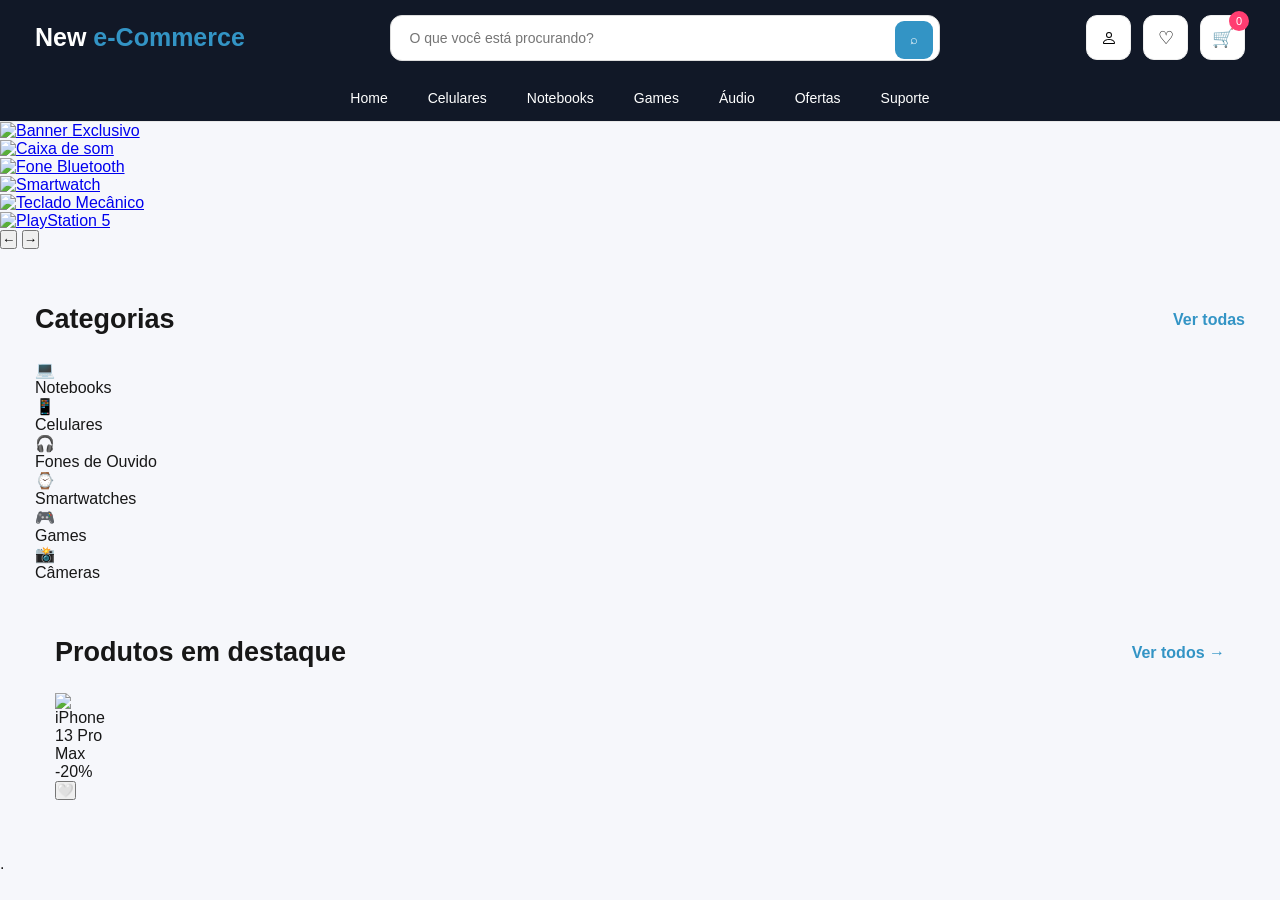
==== commit 27a90859: "recuperacao" ====
--- a/index.html
+++ b/index.html
@@ -4,14 +4,17 @@
 <head>
     <meta charset="UTF-8">
     <meta name="viewport" content="width=device-width, initial-scale=1.0">
-    <title>e-commerce</title>
+    <title>new e-Commerce</title>
 
     <link rel="stylesheet" href="css/navbar.css">
     <link rel="stylesheet" href="css/carrossel.css">
     <link rel="stylesheet" href="css/categorias.css">
     <link rel="stylesheet" href="css/produtos.css">
+    <link rel="stylesheet" href="css/cart.css">
 
     <!-- Favicon será adicionado aqui futuramente -->
+    <link rel="icon" href="img/logo_new_e-commerce/favicon_e-commerce.png" type="image/x-icon">
+
 </head>
 
 <body>
@@ -44,9 +47,11 @@
                 <button class="icon-btn" id="btnFavorites" onclick="openFavorites()" title="Favorite">♡</button>
 
                 <!-- Carrinho -->
-                <button class="icon-btn" id="btnCart" onclick="openCart()" title="Cart">
-                    🛒 <span class="cart-count" id="cartCount">0</span>
-                </button>
+                <a href="cart.html" style="text-decoration: none;">
+                    <button class="icon-btn" id="btnCart" title="Cart">
+                        🛒 <span class="cart-count" id="cartCount">0</span>
+                    </button>
+                </a>
             </div>
         </div>
 
@@ -113,7 +118,7 @@
             <button id="btn-before">&#8592;</button>
             <button id="btn-after">&#8594;</button>
         </section>
-    
+
         <!-- Categoria de produtos -->
 
         <section class="section">
@@ -148,26 +153,26 @@
                 </div>
             </div>
 
-        <!-- Seção de produtos em destaque -->
-        <section class="section" id="productsSection">
-            <div class="section-header">
-                <div>
-                    <h2>Produtos em destaque</h2>
+            <!-- Seção de produtos em destaque -->
+            <section class="section" id="productsSection">
+                <div class="section-header">
+                    <div>
+                        <h2>Produtos em destaque</h2>
+                    </div>
+                    <a href="#">Ver todos →</a>
                 </div>
-                <a href="#">Ver todos →</a>
-            </div>
 
-            <div class="products" id="products">
-                <div class="products" data-name="Iphone 13 Pro Max">
-                    <div class="products-image">
-                        <!-- Imagem do iPhone corrigida para a raiz -->
-                        <img src="img/iphone-13-max/iphone-13-pro-max-1920x700.png" alt="iPhone 13 Pro Max">
-                        <span class="discount">-20%</span>
-                        <button class="favorite-btn">🤍</button>
+                <div class="products" id="products">
+                    <div class="products" data-name="Iphone 13 Pro Max">
+                        <div class="products-image">
+                            <!-- Imagem do iPhone corrigida para a raiz -->
+                            <img src="img/iphone-13-max/iphone-13-pro-max-1920x700.png" alt="iPhone 13 Pro Max">
+                            <span class="discount">-20%</span>
+                            <button class="favorite-btn">🤍</button>
+                        </div>
                     </div>
                 </div>
-            </div>
-        </section>
+            </section>
     </main>
 
     <footer>
@@ -176,6 +181,8 @@
 
     <!-- Script JS para o carrossel -->
     <script src="js/carrossel.js"></script>
+
 </body>
 
-</html>+</html>
+.
--- a/css/navbar.css
+++ b/css/navbar.css
@@ -83,7 +83,7 @@
     gap: 12px;
 }
 
-.icon-btn{
+.icon-btn {
     width: 45px;
     height: 45px;
     border: 1px solid #eeeeee;
@@ -93,6 +93,10 @@
     font-size: 18px;
     position: relative;
     transition: .2s;
+    
+    display: flex;
+    align-items: center;
+    justify-content: center;
 }
 
 .icon-btn:hover{
@@ -112,7 +116,6 @@
     display: flex;
     align-items: center;
     justify-content: center;
-
 }
 
 /* Navbar Styles */
--- a/css/produtos.css
+++ b/css/produtos.css
@@ -33,6 +33,4 @@
     display: grid;
     grid-template-columns: repeat(4, 1fr);
     gap: 15px;
-}
-
-
+}
--- a/css/cart.css
+++ b/css/cart.css
@@ -0,0 +1,141 @@
+<!DOCTYPE html>
+<html lang="pt-BR">
+
+<head>
+    <meta charset="UTF-8">
+    <meta name="viewport" content="width=device-width, initial-scale=1.0">
+    <title>Carrinho compras - New e-Commerce</title>
+
+    <link rel="stylesheet" href="css/navbar.css">
+    <link rel="stylesheet" href="css/cart.css">
+</head>
+
+<body>
+
+    <header>
+        <div class="header">
+            <div class="logo">
+                New <span>e-Commerce</span>
+            </div>
+            <div class="search">
+                <input type="text" id="searchInput" placeholder="O que você está procurando?">
+                <button id="btnSearch">⌕</button>
+            </div>
+            <div class="header-actions">
+                <a href="index.html" class="icon-btn" title="Home">⌂</a>
+                <button class="icon-btn" title="Favorite">♡</button>
+                <a href="cart.html" style="text-decoration: none;">
+                    <button class="icon-btn" title="Cart">🛒 <span class="cart-count">1</span></button>
+                </a>
+            </div>
+        </div>
+        <nav class="primary">
+            <ul>
+                <li><a href="index.html">Home</a></li>
+                <li><a href="index.html#celulares">Celulares</a></li>
+                <li><a href="index.html#notebooks">Notebooks</a></li>
+                <li><a href="index.html#games">Games</a></li>
+                <li><a href="index.html#audio">Áudio</a></li>
+                <li><a href="index.html#ofertas">Ofertas</a></li>
+            </ul>
+        </nav>
+    </header>
+
+    <!-- Conteúdo Principal -->
+    <main class="cart-container">
+        <div class="cart-header-title">
+            <h1>Sua Sacola de Compras</h1>
+            <span class="items-count">1 produto selecionado</span>
+        </div>
+
+        <div class="cart-content">
+            <!-- Lista de Produtos -->
+            <div class="cart-products-list">
+                <div class="cart-item-card">
+                    <div class="item-badge">Destaque New</div>
+                    <img src="img/iphone-13-max/iphone-13-pro-max-1920x700.png" alt="iPhone 13 Pro Max">
+                    
+                    <div class="item-info">
+                        <h3>iPhone 13 Pro Max Apple 128GB</h3>
+                        <span class="item-seller">Fornecido por <strong>New e-Commerce</strong></span>
+                        <div class="item-stock">Pronta Entrega</div>
+                    </div>
+                    
+                    <div class="item-quantity-box">
+                        <label>Quantidade</label>
+                        <div class="qty-selector">
+                            <button>-</button>
+                            <span>1</span>
+                            <button>+</button>
+                        </div>
+                    </div>
+
+                    <div class="item-price-box">
+                        <span class="old-price">R$ 5.999,00</span>
+                        <span class="current-price">R$ 4.599,00</span>
+                        <span class="exclusive-tag">Preço Exclusivo New</span>
+                    </div>
+
+                    <button class="item-delete-btn" title="Remover item">✕</button>
+                </div>
+            </div>
+
+            <!-- Painel de Finalização -->
+            <aside class="checkout-panel">
+                <div class="panel-header">
+                    <h2>Resumo do Pedido</h2>
+                    <span class="secure-badge">🔒 Compra Segura</span>
+                </div>
+
+                <!-- cupom -->
+                <div class="panel-coupon">
+                    <div class="coupon-field-wrapper">
+                        <input type="text" placeholder="Cupom de desconto">
+                        <button type="button">Aplicar</button>
+                    </div>
+                </div>
+
+                <!-- Detalhes de Valores -->
+                <div class="panel-details">
+                    <div class="detail-row">
+                        <span>Produtos (1)</span>
+                        <span>R$ 4.599,00</span>
+                    </div>
+                    <div class="detail-row">
+                        <span>Frete Express</span>
+                        <span class="highlight-green">Grátis</span>
+                    </div>
+                </div>
+
+                <div class="panel-separator"></div>
+
+                <!-- Bloco de Total Destacado -->
+                <div class="panel-total-section">
+                    <div class="total-label-group">
+                        <span>Valor Total</span>
+                        <span class="installments-info">em até 10x sem juros</span>
+                    </div>
+                    <div class="total-value-group">
+                        <span class="main-price">R$ 4.599,00</span>
+                    </div>
+                </div>
+
+                <!-- Botão de Ação Premium -->
+                <a href="checkout.html" class="btn-proceed">
+                    <span>Finalizar com Segurança</span>
+                    <svg width="18" height="18" viewBox="0 0 24 24" fill="none" stroke="currentColor" stroke-width="2.5"><path d="M5 12h14M12 5l7 7-7 7"/></svg>
+                </a>
+
+                <a href="index.html" class="btn-back-shopping">Continuar Comprando</a>
+            </aside>
+        </div>
+    </main>
+
+    <footer></footer>
+
+    <!-- Script de interatividade do carrinho -->
+    <script src="js/cart.js"></script>
+
+</body>
+
+</html>
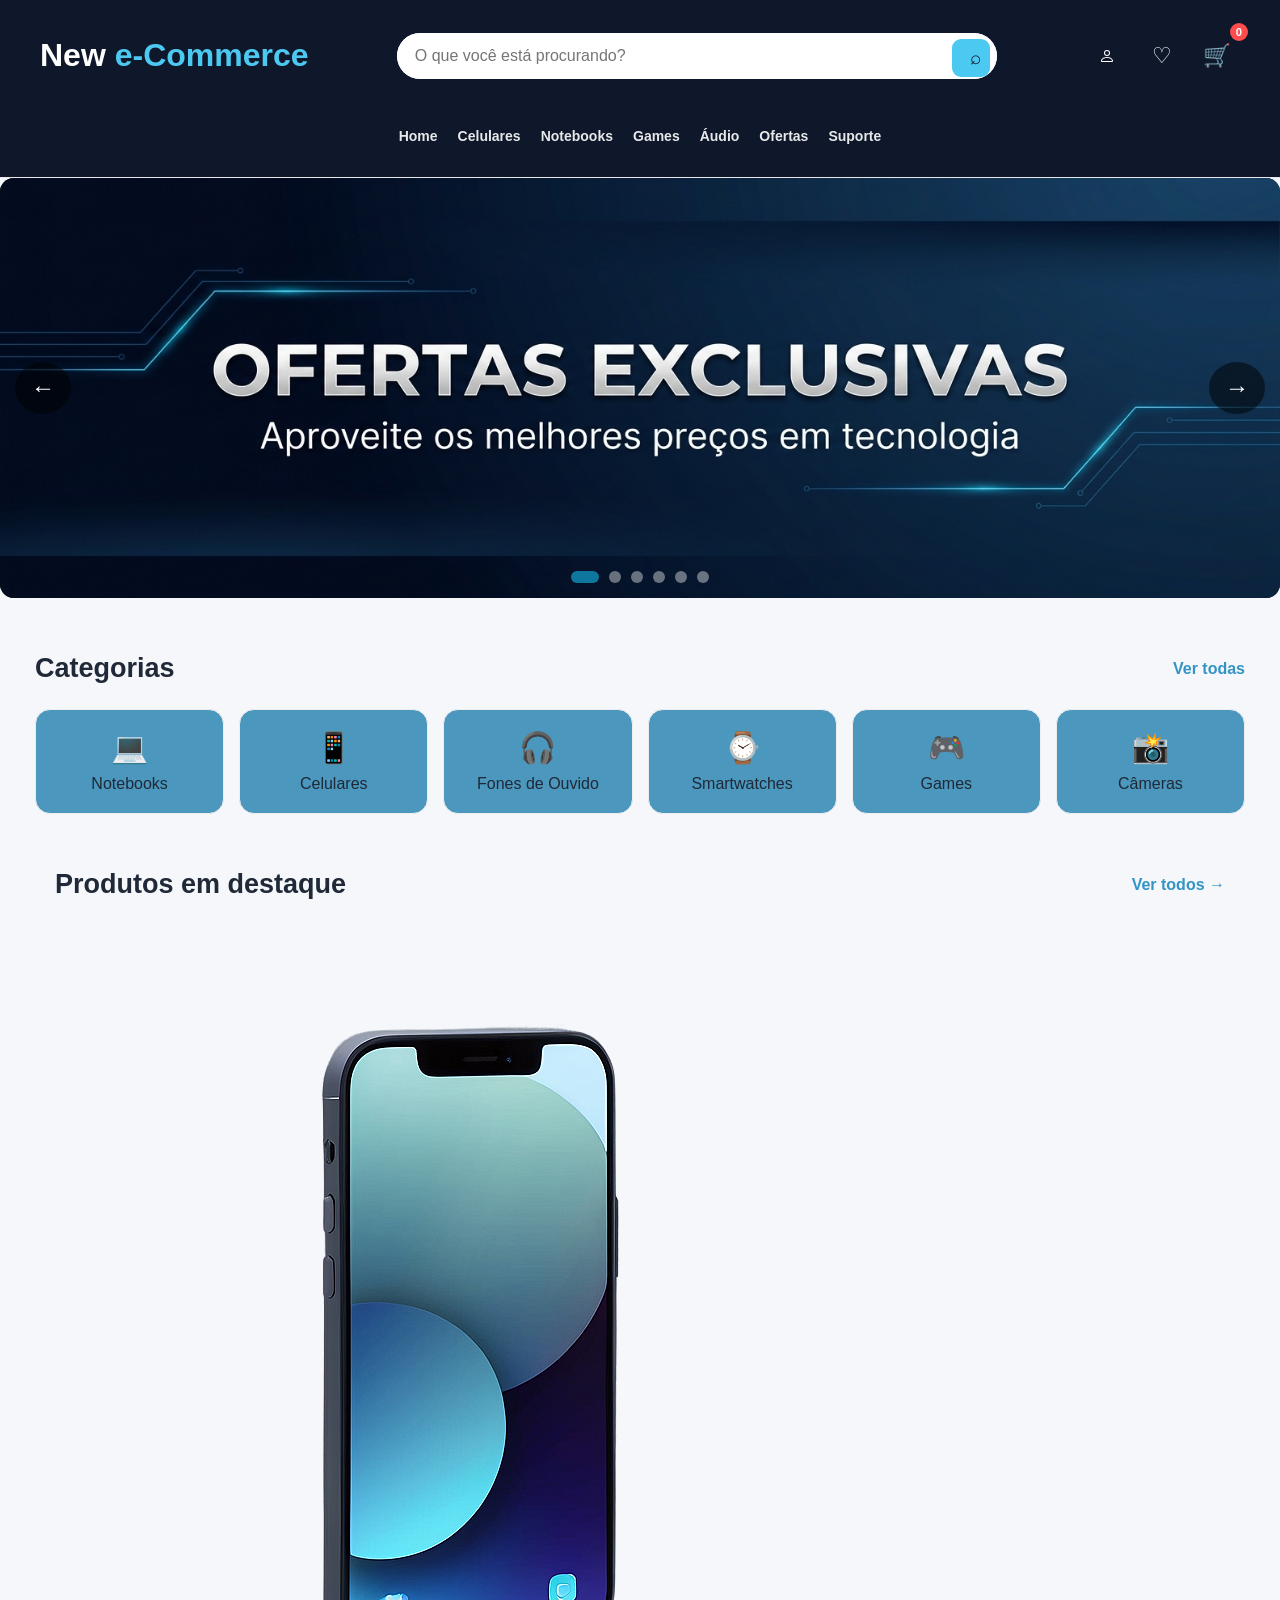
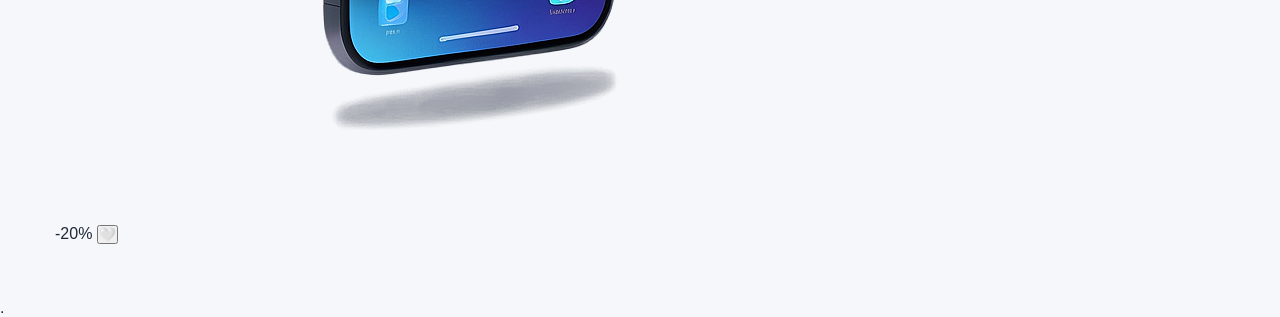
==== commit ebecc0b6: "Que trabalho 2" ====
--- a/index.html
+++ b/index.html
@@ -11,6 +11,7 @@
     <link rel="stylesheet" href="css/categorias.css">
     <link rel="stylesheet" href="css/produtos.css">
     <link rel="stylesheet" href="css/cart.css">
+    <link rel="stylesheet" href="css/pagina-produtos.css">
 
     <!-- Favicon será adicionado aqui futuramente -->
     <link rel="icon" href="img/logo_new_e-commerce/favicon_e-commerce.png" type="image/x-icon">
@@ -75,42 +76,42 @@
             <!-- Slide 1 -->
             <article class="slide ativo">
                 <a href="#" class="slide-link">
-                    <img src="img/carrosel/banner_exclusivo.png" alt="Banner Exclusivo">
+                    <img src="img/Banner Exclusivo.png" alt="Banner Exclusivo">
                 </a>
             </article>
 
             <!-- Slide 2 -->
             <article class="slide">
                 <a href="#" class="slide-link">
-                    <img src="img/carrosel/Caixa_de_som.png" alt="Caixa de som">
+                    <img src="img/Caixa de som.png" alt="Caixa de som">
                 </a>
             </article>
 
             <!-- Slide 3 -->
             <article class="slide">
                 <a href="#" class="slide-link">
-                    <img src="img/carrosel/Fone_Bluetooth.png" alt="Fone Bluetooth">
+                    <img src="img/Fone  Bluetooth.png" alt="Fone Bluetooth">
                 </a>
             </article>
 
             <!-- Slide 4 -->
             <article class="slide">
                 <a href="#" class="slide-link">
-                    <img src="img/carrosel/Smartwatch.png" alt="Smartwatch">
+                    <img src="img/Smartwatch.png" alt="Smartwatch">
                 </a>
             </article>
 
             <!-- Slide 5 -->
             <article class="slide">
                 <a href="#" class="slide-link">
-                    <img src="img/carrosel/Teclado_mecânico.png" alt="Teclado Mecânico">
+                    <img src="img/Teclado-Mecânico.png" alt="Teclado Mecânico">
                 </a>
             </article>
 
             <!-- Slide 6 -->
             <article class="slide">
                 <a href="#" class="slide-link">
-                    <img src="img/carrosel/ps5.png" alt="PlayStation 5">
+                    <img src="img/Ps5.png" alt="PlayStation 5">
                 </a>
             </article>
 
@@ -166,7 +167,7 @@
                     <div class="products" data-name="Iphone 13 Pro Max">
                         <div class="products-image">
                             <!-- Imagem do iPhone corrigida para a raiz -->
-                            <img src="img/iphone-13-max/iphone-13-pro-max-1920x700.png" alt="iPhone 13 Pro Max">
+                            <img src="img/image.png" alt="iPhone 13 Pro Max">
                             <span class="discount">-20%</span>
                             <button class="favorite-btn">🤍</button>
                         </div>
@@ -182,6 +183,7 @@
     <!-- Script JS para o carrossel -->
     <script src="js/carrossel.js"></script>
 
+
 </body>
 
 </html>
--- a/css/carrossel.css
+++ b/css/carrossel.css
@@ -0,0 +1,105 @@
+/* Parte 1: O tamanho do espaço na tela */
+#carousel {
+  width: 100%;
+  height: clamp(260px, 38vw, 420px);
+  position: relative;
+  overflow: hidden;
+  border-radius: 14px;
+  background-color: #0d1117; /* Fundo escuro para o carrossel */
+}
+
+/* Link que torna a imagem inteira clicável */
+.slide-link {
+  display: block;
+  width: 100%;
+  height: 100%;
+  cursor: pointer;
+}
+
+/* Parte 2: Todos os slides ficam sobrepostos e invisíveis */
+.slide {
+  position: absolute; /* Sobrepõe todas as imagens no mesmo lugar */
+  top: 0;
+  left: 0;
+  width: 100%;
+  height: 100%;
+  opacity: 0;
+  visibility: hidden;
+  transition: opacity 0.3s ease-in-out, visibility 0.3s ease-in-out; /* Transição rápida (0.3s) */
+}
+
+/* Parte 3: Transição do slide ativo */
+.slide.ativo {
+  opacity: 1;
+  visibility: visible;
+  z-index: 2; 
+}
+
+/* Parte 4: O tamanho e ajuste da imagem */
+.slide img {
+  width: 100%;
+  height: 100%;
+  object-fit: cover;
+}
+
+/* Definições dos botões de navegação */
+#btn-before, 
+#btn-after {
+  position: absolute;
+  top: 50%;
+  transform: translateY(-50%);
+  background-color: rgba(0, 0, 0, 0.5);
+  color: white;
+  border: none;
+  font-size: 24px;
+  padding: 12px 16px;
+  cursor: pointer;
+  border-radius: 50%;
+  z-index: 10;
+  transition: background-color 0.3s ease;
+}
+
+#btn-before:hover,
+#btn-after:hover {
+  background-color: rgba(0, 0, 0, 0.8);
+}
+
+#btn-before {
+  left: 15px;
+}
+
+#btn-after {
+  right: 15px;
+}
+
+/* Container das bolinhas */
+.indicadores {
+  position: absolute;
+  bottom: 15px;
+  left: 50%;
+  transform: translateX(-50%);
+  display: flex;
+  gap: 10px;
+  z-index: 10; 
+}
+
+/* Estilo individual da bolinha */
+.bolinha {
+  width: 12px;
+  height: 12px;
+  border-radius: 50%;
+  background-color: rgba(255, 255, 255, 0.4);
+  cursor: pointer;
+  transition: all 0.3s ease;
+}
+
+.bolinha:hover {
+  background-color: rgba(255, 255, 255, 0.8);
+}
+
+/* Bolinha ativa do slide visível */
+.bolinha.ativa {
+  background-color: #0f769e; /* a cor da bolinha do carrosel */
+  width: 28px;
+  border-radius: 8px;
+}
--- a/css/categorias.css
+++ b/css/categorias.css
@@ -0,0 +1,57 @@
+/* Categorias */
+.section{
+    max-width: 1250px;
+    margin: 55px auto;
+    padding: 0 20px;
+}
+
+.section-header{
+    display: flex;
+    justify-content: space-between;
+    align-items: center;
+    margin-bottom: 25px;
+}
+
+.section-header h2{
+    font-size: 27px;
+}
+
+.section-header a{
+    color: #3394c5;
+    font-weight: bold;
+    text-decoration: none;
+}
+
+/* Categorias-Icones */
+
+@media (max-width: 1000px){
+    .categories{
+        grid-template-columns: repeat(3, 1fr);
+    }
+}
+
+.categories{
+    display: grid;
+    grid-template-columns: repeat(6, 1fr);
+    gap: 15px;
+}
+
+.category{
+    background: #4b97bd;
+    border-radius: 15px;
+    padding: 20px 10px;
+    text-align: center;
+    border: 1px solid #eee;
+    cursor: pointer;
+    transition: .3s;
+}
+
+.category-icon{
+    font-size: 30px;
+    margin-bottom: 10px;
+}
+
+.category-span{
+    font-size: 13px;
+    font-weight: bold;
+}
--- a/css/cart.css
+++ b/css/cart.css
@@ -1,141 +1,390 @@
-<!DOCTYPE html>
-<html lang="pt-BR">
-
-<head>
-    <meta charset="UTF-8">
-    <meta name="viewport" content="width=device-width, initial-scale=1.0">
-    <title>Carrinho compras - New e-Commerce</title>
-
-    <link rel="stylesheet" href="css/navbar.css">
-    <link rel="stylesheet" href="css/cart.css">
-</head>
-
-<body>
-
-    <header>
-        <div class="header">
-            <div class="logo">
-                New <span>e-Commerce</span>
-            </div>
-            <div class="search">
-                <input type="text" id="searchInput" placeholder="O que você está procurando?">
-                <button id="btnSearch">⌕</button>
-            </div>
-            <div class="header-actions">
-                <a href="index.html" class="icon-btn" title="Home">⌂</a>
-                <button class="icon-btn" title="Favorite">♡</button>
-                <a href="cart.html" style="text-decoration: none;">
-                    <button class="icon-btn" title="Cart">🛒 <span class="cart-count">1</span></button>
-                </a>
-            </div>
-        </div>
-        <nav class="primary">
-            <ul>
-                <li><a href="index.html">Home</a></li>
-                <li><a href="index.html#celulares">Celulares</a></li>
-                <li><a href="index.html#notebooks">Notebooks</a></li>
-                <li><a href="index.html#games">Games</a></li>
-                <li><a href="index.html#audio">Áudio</a></li>
-                <li><a href="index.html#ofertas">Ofertas</a></li>
-            </ul>
-        </nav>
-    </header>
-
-    <!-- Conteúdo Principal -->
-    <main class="cart-container">
-        <div class="cart-header-title">
-            <h1>Sua Sacola de Compras</h1>
-            <span class="items-count">1 produto selecionado</span>
-        </div>
-
-        <div class="cart-content">
-            <!-- Lista de Produtos -->
-            <div class="cart-products-list">
-                <div class="cart-item-card">
-                    <div class="item-badge">Destaque New</div>
-                    <img src="img/iphone-13-max/iphone-13-pro-max-1920x700.png" alt="iPhone 13 Pro Max">
-                    
-                    <div class="item-info">
-                        <h3>iPhone 13 Pro Max Apple 128GB</h3>
-                        <span class="item-seller">Fornecido por <strong>New e-Commerce</strong></span>
-                        <div class="item-stock">Pronta Entrega</div>
-                    </div>
-                    
-                    <div class="item-quantity-box">
-                        <label>Quantidade</label>
-                        <div class="qty-selector">
-                            <button>-</button>
-                            <span>1</span>
-                            <button>+</button>
-                        </div>
-                    </div>
-
-                    <div class="item-price-box">
-                        <span class="old-price">R$ 5.999,00</span>
-                        <span class="current-price">R$ 4.599,00</span>
-                        <span class="exclusive-tag">Preço Exclusivo New</span>
-                    </div>
-
-                    <button class="item-delete-btn" title="Remover item">✕</button>
-                </div>
-            </div>
-
-            <!-- Painel de Finalização -->
-            <aside class="checkout-panel">
-                <div class="panel-header">
-                    <h2>Resumo do Pedido</h2>
-                    <span class="secure-badge">🔒 Compra Segura</span>
-                </div>
-
-                <!-- cupom -->
-                <div class="panel-coupon">
-                    <div class="coupon-field-wrapper">
-                        <input type="text" placeholder="Cupom de desconto">
-                        <button type="button">Aplicar</button>
-                    </div>
-                </div>
-
-                <!-- Detalhes de Valores -->
-                <div class="panel-details">
-                    <div class="detail-row">
-                        <span>Produtos (1)</span>
-                        <span>R$ 4.599,00</span>
-                    </div>
-                    <div class="detail-row">
-                        <span>Frete Express</span>
-                        <span class="highlight-green">Grátis</span>
-                    </div>
-                </div>
-
-                <div class="panel-separator"></div>
-
-                <!-- Bloco de Total Destacado -->
-                <div class="panel-total-section">
-                    <div class="total-label-group">
-                        <span>Valor Total</span>
-                        <span class="installments-info">em até 10x sem juros</span>
-                    </div>
-                    <div class="total-value-group">
-                        <span class="main-price">R$ 4.599,00</span>
-                    </div>
-                </div>
-
-                <!-- Botão de Ação Premium -->
-                <a href="checkout.html" class="btn-proceed">
-                    <span>Finalizar com Segurança</span>
-                    <svg width="18" height="18" viewBox="0 0 24 24" fill="none" stroke="currentColor" stroke-width="2.5"><path d="M5 12h14M12 5l7 7-7 7"/></svg>
-                </a>
-
-                <a href="index.html" class="btn-back-shopping">Continuar Comprando</a>
-            </aside>
-        </div>
-    </main>
-
-    <footer></footer>
-
-    <!-- Script de interatividade do carrinho -->
-    <script src="js/cart.js"></script>
-
-</body>
-
-</html>+/* Paleta de Cores Exclusiva New e-Commerce */
+:root {
+    --brand-blue: #0055ff;
+    --brand-blue-hover: #0044cc;
+    --brand-glow: rgba(0, 85, 255, 0.12);
+    --bg-app: #f8fafc;
+    --card-bg: #ffffff;
+    --text-main: #0f172a;
+    --text-muted: #64748b;
+    --border-subtle: #e2e8f0;
+    --success: #10b981;
+}
+
+body {
+    font-family: 'Inter', system-ui, -apple-system, sans-serif;
+    background-color: var(--bg-app);
+    margin: 0;
+    color: var(--text-main);
+}
+
+.cart-container {
+    max-width: 1240px;
+    margin: 40px auto;
+    padding: 0 24px;
+}
+
+.cart-header-title {
+    display: flex;
+    align-items: baseline;
+    gap: 16px;
+    margin-bottom: 24px;
+}
+
+.cart-header-title h1 {
+    font-size: 28px;
+    font-weight: 800;
+    color: var(--text-main);
+    margin: 0;
+    letter-spacing: -0.8px;
+}
+
+.items-count {
+    color: var(--text-muted);
+    font-size: 15px;
+    font-weight: 500;
+}
+
+/* Layout Principal em Grid */
+.cart-content {
+    display: grid;
+    grid-template-columns: 1fr 400px;
+    gap: 32px;
+}
+
+.cart-products-list {
+    display: flex;
+    flex-direction: column;
+    gap: 16px;
+}
+
+/* Card do Produto */
+.cart-item-card {
+    background: var(--card-bg);
+    border-radius: 16px;
+    padding: 24px;
+    display: flex;
+    align-items: center;
+    gap: 24px;
+    box-shadow: 0 4px 20px -2px rgba(15, 23, 42, 0.04);
+    position: relative;
+    border: 1px solid var(--border-subtle);
+}
+
+.item-badge {
+    position: absolute;
+    top: 16px;
+    left: 24px;
+    background: var(--brand-glow);
+    color: var(--brand-blue);
+    font-size: 11px;
+    font-weight: 700;
+    padding: 4px 10px;
+    border-radius: 30px;
+    text-transform: uppercase;
+    letter-spacing: 0.5px;
+}
+
+.cart-item-card img {
+    width: 100px;
+    height: 100px;
+    object-fit: contain;
+    margin-top: 12px;
+}
+
+.item-info {
+    flex: 1;
+    margin-top: 12px;
+}
+
+.item-info h3 {
+    font-size: 17px;
+    color: var(--text-main);
+    margin: 0 0 6px 0;
+    font-weight: 700;
+}
+
+.item-seller {
+    font-size: 13px;
+    color: var(--text-muted);
+    display: block;
+    margin-bottom: 6px;
+}
+
+.item-stock {
+    font-size: 12px;
+    color: var(--success);
+    font-weight: 600;
+}
+
+/* Seletor de Quantidade */
+.item-quantity-box {
+    display: flex;
+    flex-direction: column;
+    gap: 6px;
+    align-items: center;
+}
+
+.item-quantity-box label {
+    font-size: 12px;
+    color: var(--text-muted);
+    font-weight: 600;
+}
+
+.qty-selector {
+    display: flex;
+    align-items: center;
+    border: 1px solid var(--border-subtle);
+    border-radius: 10px;
+    background: #f8fafc;
+}
+
+.qty-selector button {
+    background: none;
+    border: none;
+    padding: 8px 12px;
+    cursor: pointer;
+    font-weight: 700;
+    color: var(--text-main);
+}
+
+.qty-selector span {
+    padding: 0 10px;
+    font-size: 15px;
+    font-weight: 700;
+}
+
+/* Preços */
+.item-price-box {
+    text-align: right;
+    min-width: 150px;
+}
+
+.old-price {
+    display: block;
+    font-size: 13px;
+    color: #94a3b8;
+    text-decoration: line-through;
+}
+
+.current-price {
+    display: block;
+    font-size: 22px;
+    font-weight: 800;
+    color: var(--brand-blue);
+}
+
+.exclusive-tag {
+    font-size: 11px;
+    background: #f0f4ff;
+    color: var(--brand-blue);
+    padding: 3px 8px;
+    border-radius: 6px;
+    font-weight: 700;
+    display: inline-block;
+    margin-top: 4px;
+}
+
+.item-delete-btn {
+    background: none;
+    border: none;
+    cursor: pointer;
+    font-size: 14px;
+    color: #94a3b8;
+    padding: 10px;
+    border-radius: 50%;
+    transition: all 0.2s;
+}
+
+.item-delete-btn:hover {
+    background: #fee2e2;
+    color: #ef4444;
+}
+
+/* --- PAINEL LATERAL UNIFICADO (EXCLUSIVO) --- */
+.checkout-panel {
+    background: var(--card-bg);
+    border-radius: 20px;
+    padding: 32px;
+    box-shadow: 0 10px 30px -5px rgba(15, 23, 42, 0.06);
+    border: 1px solid var(--border-subtle);
+    height: fit-content;
+    display: flex;
+    flex-direction: column;
+    gap: 24px;
+}
+
+.panel-header {
+    display: flex;
+    justify-content: space-between;
+    align-items: center;
+}
+
+.panel-header h2 {
+    font-size: 18px;
+    font-weight: 800;
+    color: var(--text-main);
+    margin: 0;
+}
+
+.secure-badge {
+    font-size: 11px;
+    color: var(--success);
+    font-weight: 700;
+    background: #ecfdf5;
+    padding: 4px 10px;
+    border-radius: 20px;
+}
+
+/* Cupom Embutido no Painel */
+.panel-coupon .coupon-field-wrapper {
+    display: flex;
+    gap: 8px;
+    background: #f8fafc;
+    border: 1px solid var(--border-subtle);
+    padding: 6px;
+    border-radius: 12px;
+    transition: border-color 0.2s;
+}
+
+.panel-coupon .coupon-field-wrapper:focus-within {
+    border-color: var(--brand-blue);
+    background: #fff;
+}
+
+.panel-coupon input {
+    flex: 1;
+    border: none;
+    background: transparent;
+    padding: 8px 12px;
+    outline: none;
+    font-size: 14px;
+    color: var(--text-main);
+}
+
+.panel-coupon button {
+    background: var(--text-main);
+    color: white;
+    border: none;
+    padding: 0 16px;
+    border-radius: 8px;
+    font-weight: 700;
+    font-size: 13px;
+    cursor: pointer;
+    transition: background 0.2s;
+}
+
+.panel-coupon button:hover {
+    background: var(--brand-blue);
+}
+
+/* Detalhes de Valores */
+.panel-details {
+    display: flex;
+    flex-direction: column;
+    gap: 12px;
+}
+
+.detail-row {
+    display: flex;
+    justify-content: space-between;
+    font-size: 14px;
+    color: var(--text-muted);
+    font-weight: 500;
+}
+
+.highlight-green {
+    color: var(--success);
+    font-weight: 700;
+}
+
+.panel-separator {
+    height: 1px;
+    background: var(--border-subtle);
+}
+
+/* Bloco de Total */
+.panel-total-section {
+    display: flex;
+    justify-content: space-between;
+    align-items: center;
+}
+
+.total-label-group {
+    display: flex;
+    flex-direction: column;
+}
+
+.total-label-group span:first-child {
+    font-size: 15px;
+    font-weight: 800;
+    color: var(--text-main);
+}
+
+.installments-info {
+    font-size: 11px;
+    color: var(--text-muted);
+}
+
+.main-price {
+    font-size: 24px;
+    font-weight: 800;
+    color: var(--brand-blue);
+    letter-spacing: -0.5px;
+}
+
+/* Botão de Finalizar Estilizado */
+.btn-proceed {
+    display: flex;
+    align-items: center;
+    justify-content: center;
+    gap: 10px;
+    background: var(--brand-blue);
+    color: white;
+    text-decoration: none;
+    padding: 16px;
+    border-radius: 12px;
+    font-weight: 700;
+    font-size: 15px;
+    box-shadow: 0 8px 20px rgba(0, 85, 255, 0.25);
+    transition: all 0.2s ease;
+}
+
+.btn-proceed:hover {
+    background: var(--brand-blue-hover);
+    transform: translateY(-2px);
+    box-shadow: 0 12px 25px rgba(0, 85, 255, 0.35);
+}
+
+.btn-back-shopping {
+    display: block;
+    text-align: center;
+    color: var(--text-muted);
+    text-decoration: none;
+    font-size: 13px;
+    font-weight: 600;
+    transition: color 0.2s;
+}
+
+.btn-back-shopping:hover {
+    color: var(--brand-blue);
+}
+
+/* Responsividade Adaptável */
+@media (max-width: 768px) {
+    .cart-content {
+        grid-template-columns: 1fr;
+    }
+    .cart-item-card {
+        flex-direction: column;
+        align-items: flex-start;
+    }
+    .item-price-box {
+        text-align: left;
+        width: 100%;
+    }
+    .item-badge {
+        top: 16px;
+        left: 24px;
+    }
+}
--- a/css/pagina-produtos.css
+++ b/css/pagina-produtos.css
@@ -0,0 +1,280 @@
+* {
+    box-sizing: border-box;
+    margin: 0;
+    padding: 0;
+}
+
+body {
+    font-family: Arial, Helvetica, sans-serif;
+    background: #f5f7fa;
+    color: #1f2937;
+}
+
+header {
+    background: #0f172a;
+    color: #fff;
+    padding: 18px 20px 0;
+}
+
+.header {
+    max-width: 1250px;
+    margin: 0 auto;
+    display: flex;
+    justify-content: space-between;
+    align-items: center;
+    gap: 20px;
+}
+
+.logo {
+    font-size: 2rem;
+    font-weight: 700;
+}
+
+.logo span {
+    color: #4cc9f0;
+}
+
+.search {
+    flex: 1;
+    display: flex;
+    max-width: 600px;
+    background: #fff;
+    border-radius: 999px;
+    overflow: hidden;
+    margin: 0 16px;
+}
+
+.search input {
+    flex: 1;
+    border: none;
+    outline: none;
+    padding: 14px 18px;
+    font-size: 1rem;
+}
+
+.search button {
+    border: none;
+    background: #4cc9f0;
+    color: #0f172a;
+    padding: 0 18px;
+    font-size: 1.2rem;
+    cursor: pointer;
+}
+
+.header-actions {
+    display: flex;
+    align-items: center;
+    gap: 10px;
+}
+
+.icon-btn {
+    border: none;
+    background: transparent;
+    color: #fff;
+    font-size: 1.4rem;
+    cursor: pointer;
+    position: relative;
+}
+
+.cart-count {
+    position: absolute;
+    top: -10px;
+    right: -8px;
+    background: #ff4d4d;
+    color: #fff;
+    border-radius: 50%;
+    width: 18px;
+    height: 18px;
+    display: inline-flex;
+    align-items: center;
+    justify-content: center;
+    font-size: 0.7rem;
+    font-weight: 700;
+}
+
+.primary {
+    max-width: 1250px;
+    margin: 0 auto;
+    padding: 20px 0 18px;
+}
+
+.primary ul {
+    display: flex;
+    flex-wrap: wrap;
+    gap: 20px;
+    list-style: none;
+}
+
+.primary a {
+    color: #fff;
+    text-decoration: none;
+    opacity: 0.9;
+    font-weight: 600;
+}
+
+.page-product {
+    max-width: 1250px;
+    margin: 50px auto;
+    padding: 0 20px;
+}
+
+.product-wrapper {
+    display: grid;
+    grid-template-columns: 1.1fr 1fr;
+    gap: 40px;
+    background: #fff;
+    border-radius: 20px;
+    padding: 30px;
+    box-shadow: 0 12px 25px rgba(15, 23, 42, 0.08);
+}
+
+.product-gallery {
+    display: grid;
+    gap: 16px;
+}
+
+.product-gallery img {
+    width: 100%;
+    border-radius: 16px;
+    background: #eef2ff;
+    display: block;
+}
+
+.product-details {
+    display: flex;
+    flex-direction: column;
+    justify-content: center;
+}
+
+.badge {
+    display: inline-block;
+    width: fit-content;
+    background: #dbeafe;
+    color: #1d4ed8;
+    border-radius: 999px;
+    padding: 8px 12px;
+    font-size: 0.8rem;
+    font-weight: 700;
+    margin-bottom: 16px;
+}
+
+.product-title {
+    font-size: clamp(2rem, 3vw, 3rem);
+    margin-bottom: 14px;
+}
+
+.product-price {
+    display: flex;
+    align-items: baseline;
+    gap: 14px;
+    margin-bottom: 18px;
+}
+
+.product-price .price {
+    font-size: 2.2rem;
+    font-weight: 800;
+    color: #111827;
+}
+
+.product-price .old-price {
+    font-size: 1.1rem;
+    text-decoration: line-through;
+    color: #6b7280;
+}
+
+.product-description {
+    color: #4b5563;
+    line-height: 1.7;
+    margin-bottom: 24px;
+}
+
+.product-meta {
+    display: flex;
+    flex-wrap: wrap;
+    gap: 14px;
+    margin-bottom: 24px;
+}
+
+.product-meta span {
+    background: #f3f4f6;
+    border-radius: 999px;
+    padding: 8px 12px;
+    font-size: 0.9rem;
+    color: #374151;
+}
+
+.cta-row {
+    display: flex;
+    flex-wrap: wrap;
+    gap: 14px;
+    margin-bottom: 28px;
+}
+
+.primary-btn,
+.secondary-btn {
+    border: none;
+    border-radius: 12px;
+    padding: 16px 24px;
+    font-size: 1rem;
+    font-weight: 700;
+    cursor: pointer;
+    transition: transform 0.2s ease;
+}
+
+.primary-btn {
+    background: linear-gradient(135deg, #2563eb, #4cc9f0);
+    color: #fff;
+}
+
+.secondary-btn {
+    background: #eef2ff;
+    color: #1f2937;
+}
+
+.primary-btn:hover,
+.secondary-btn:hover {
+    transform: translateY(-1px);
+}
+
+.specs {
+    border-top: 1px solid #e5e7eb;
+    padding-top: 24px;
+}
+
+.specs h3 {
+    margin-bottom: 12px;
+    font-size: 1.25rem;
+}
+
+.specs ul {
+    list-style: none;
+    display: grid;
+    gap: 8px;
+    color: #374151;
+}
+
+.specs li::before {
+    content: '•';
+    color: #2563eb;
+    font-weight: 700;
+    display: inline-block;
+    width: 16px;
+}
+
+@media (max-width: 900px) {
+    .header {
+        flex-wrap: wrap;
+        justify-content: center;
+    }
+
+    .search {
+        order: 3;
+        width: 100%;
+        max-width: none;
+        margin: 0;
+    }
+
+    .product-wrapper {
+        grid-template-columns: 1fr;
+    }
+}
